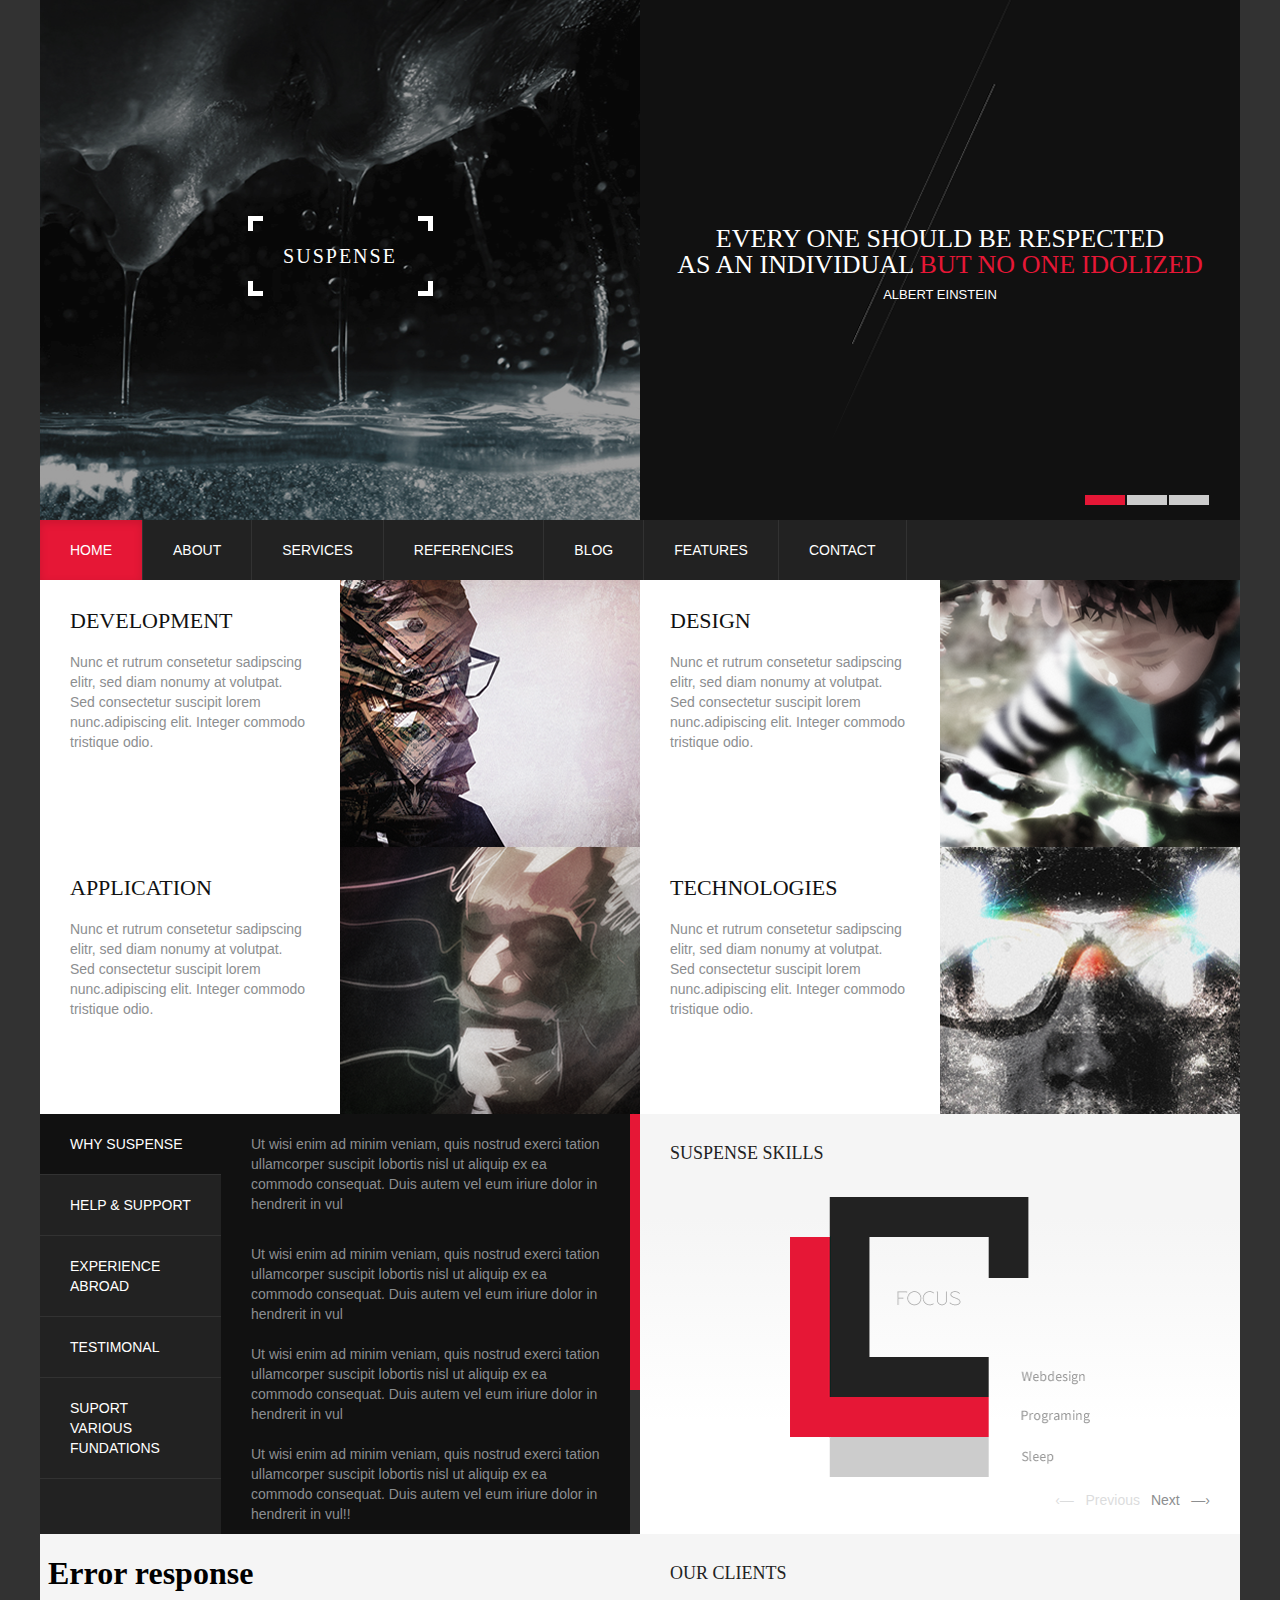
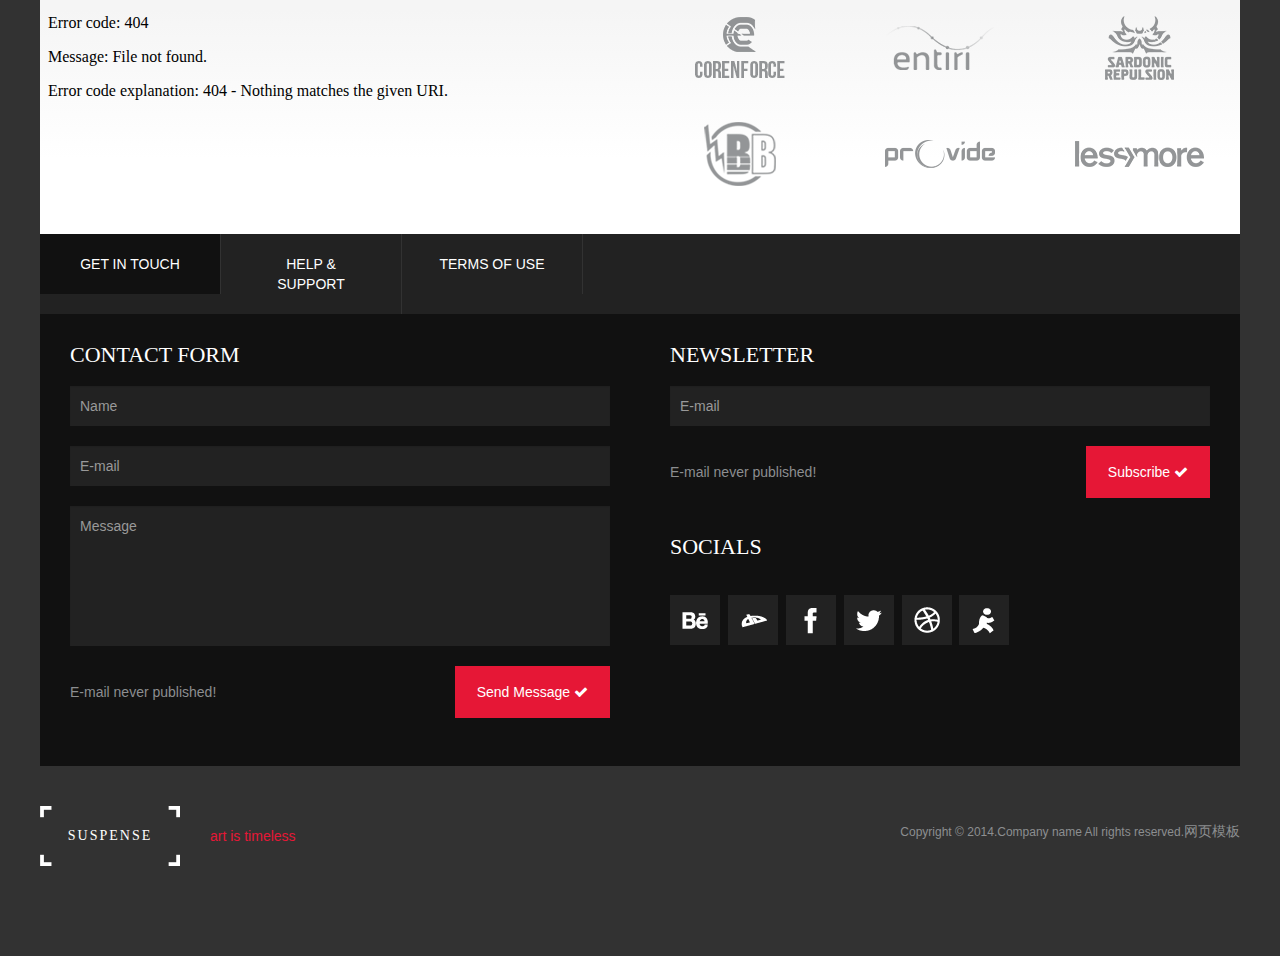
==== index.html @ bf4cf648 "基本" ====
<!DOCTYPE html>
<!--[if lt IE 7 ]><html class="ie ie6" lang="en"> <![endif]-->
<!--[if IE 7 ]><html class="ie ie7" lang="en"> <![endif]-->
<!--[if IE 8 ]><html class="ie ie8" lang="en"> <![endif]-->
<!--[if (gte IE 9)|!(IE)]><!--><html class="not-ie" lang="en"> <!--<![endif]-->

<head>
    <meta charset="utf-8">
    <title>SUSPENSE</title>
	  <meta name="description" content="SUSPENSE - Responsive HTML Template by entiri">
	  <meta name="keywords" content="suspense, entiri, theme, template, corporate, clean, modern, bootstrap, creative, design"> 
    <meta content="width=device-width, initial-scale=1.0" name="viewport">
    <!-- Favicon --> 
    <link href="img/favicon.png" rel="icon" type="image/png"> 
    <!-- Bootstrap style css -->
    <link href="css/bootstrap-custom.min.css" rel="stylesheet">
    <!-- Flexslider style css -->
    <link href="css/flexslider.css" rel="stylesheet">
    <!-- Custom scrollbar style css -->
    <link href="css/jquery.mCustomScrollbar.css" rel="stylesheet">
    <!-- Pretty photo style css -->
    <link href="css/prettyPhoto.css" rel="stylesheet">
    <!-- Font awesome style css -->
    <link href="css/font-awesome.min.css" rel="stylesheet">
    <!-- Theme specific style css -->
    <link href="css/style-custom.css" rel="stylesheet">
    <!-- Bootstrap override css -->
    <link href="css/bootstrap-override.css" rel="stylesheet">
    <!-- Modernizr Js file -->
    <script src="js/modernizr.js"></script>
    <!-- Google web fonts -->
    <link href='http//fonts.googleapis.com/css?family=Caudex' rel='stylesheet' type='text/css'>         
    <link href='http//fonts.googleapis.com/css?family=Source+Sans+Pro:400,700,400italic,700italic&amp;subset=latin,latin-ext' rel='stylesheet' type='text/css'>
</head>

<body>
    <header id="header">
        <div class="container">
            <div class="row">
                <div class="span6 head-logo">
                    <!-- Place here your own image -->
                    <img alt="lorem" src="img/600-520-1.png"> 
                    <!-- Put your own brad name here -->
                    <span class="logo-background"><a class="white" href="index-2.html">SUSPENSE</a></span>
                </div>

                <div class="span6">
                    <!-- Home page slider -->
                    <div class="slider1 flexslider">
                        <ul class="slides">
                            <li class="head-logo">
                                <!-- 1st image of the slider -->
                                <img alt="lorem" src="img/600-520-2.png">

                                <div class="logo-background-text">
                                    <!-- Custom text over slider images -->
                                    <p>Every one should be respected<br>
                                    as an individual <span class="custom-color">but no one idolized</span><br>
                                    <span class="small">Albert Einstein</span></p>
                                </div>
                            </li>

                            <li class="head-logo">
                                <!-- 2nd image of the slider -->
                                <img alt="lorem" src="img/600-520-3.png">

                                <div class="logo-background-text">
                                    <!-- Custom text over slider images -->
                                    <p>Every one should be respected<br>
                                    as an individual <span class="custom-color">but no one idolized</span><br>
                                    <span class="small">Albert Einstein</span></p>
                                </div>
                            </li>

                            <li class="head-logo">
                                <!-- 3rd image of the slider -->
                                <img alt="lorem" src="img/600-520-6.png">

                                <div class="logo-background-text">
                                    <!-- Custom text over slider images -->
                                    <p>Every one should be respected<br>
                                    as an individual <span class="custom-color">but no one idolized</span><br>
                                    <span class="small">Albert Einstein</span></p>
                                </div>
                            </li>
                        </ul> <!-- ./Home page slider-->
                    </div>
                </div>
            </div> <!-- ./Row -->
        </div> <!-- ./Container -->

        <div class="container gray-background">
            <div class="row">
                <div class="span12">
                <!-- Main navigation -->
                    <nav class="navbar">
                        <ul class="nav">
                            <!-- Active item in navigation -->
                            <li class="active">
                                <a href="index-2.html" title="Home">Home</a>                                
                                <ul><!-- Sub menu -->
                                    <li>  <!-- class single for single item in submenu -->
                                        <a class="single" href="index-1.html" title="Home 1">Home 1</a>
                                    </li>
                                </ul> <!-- ./Sub menu end -->
                            </li>
                            <li>
                                <a href="about.html" title="About">About</a>
                            </li>
                            <li>
                                <a href="services.html" title="Services">Services</a>
                            </li>
                            <li>
                                <a href="referencies.html" title="Referencies">Referencies</a>
                                <ul><!-- Sub menu -->
                                    <li>
                                        <a class="single" href="referencies-detail.html" title="Referencies Detail">Referencies Detail</a>
                                    </li>
                                </ul><!-- ./Sub menu end-->
                            </li>
                            <li>
                                <a href="blog.html" title="Blog">Blog</a>
                                <ul><!-- Sub menu -->
                                    <li>
                                        <a class="single" href="blog-detail.html" title="Blog Detail">Blog Detail</a>
                                    </li>
                                </ul><!-- ./Sub menu end-->
                            </li>
                            <li>
                                <a href="#" title="Features">Features</a>
                                <ul><!-- Sub menu -->
                                    <li> <!-- class first for more items in submenu -->
                                        <a class="first" href="components.html" title="Components">Components</a>
                                    </li>
                                    <li>
                                        <a href="404-error.html" title="404 error">404</a>
                                    </li>
                                    <li>
                                        <a href="icons.html" title="Icons">Icons</a>
                                    </li>
                                    <li> <!-- class last for more items in submenu -->
                                        <a href="grid-system.html" class="last" title="Grid System">Grid System</a>
                                    </li>
                                </ul><!-- ./Sub menu end -->                                
                            </li>                            
                            <li>
                                <a href="contact.html" title="Contact">Contact</a>
                            </li>
                        </ul>
                    </nav>
                    <!-- ./Main navigation end-->
                </div>
            </div>
        </div>
    </header>
    
    <!-- Main section content -->
    <section id="content">
        <div class="container white-background">
            <div class="row">
                <div class="span3">
                    <h2>Development</h2> <!-- Title of sevices -->
                    <p>Nunc et rutrum consetetur sadipscing elitr, sed diam nonumy at volutpat. Sed consectetur
                    suscipit lorem nunc.adipiscing elit. Integer commodo tristique odio.</p>

                </div>

                <div class="span3 square">
                    <div class="img-container"> <!-- image container with hover effect -->
                        <img alt="lorem" src="img/300-267-1.png">  <!-- put your own image here -->                        
                        <div class="square-icon"></div>
                    </div><!-- ./image container with hover effect end-->
                </div>

                <div class="span3">
                    <h2>Design</h2>
                    <p>Nunc et rutrum consetetur sadipscing elitr, sed diam nonumy at volutpat. Sed consectetur
                    suscipit lorem nunc.adipiscing elit. Integer commodo tristique odio.</p>
                </div>

                <div class="span3 square">
                    <div class="img-container">
                        <img alt="lorem" src="img/300-267-2.png">
                        <div class="square-icon"></div>
                    </div>
                </div>
            </div>

            <div class="row">
                <div class="span3">
                    <h2>Application</h2>
                    <p>Nunc et rutrum consetetur sadipscing elitr, sed diam nonumy at volutpat. Sed consectetur
                    suscipit lorem nunc.adipiscing elit. Integer commodo tristique odio.</p>
                </div>

                <div class="span3 square">
                    <div class="img-container">
                        <img alt="lorem" src="img/300-267-3.png">
                        <div class="square-icon"></div>
                    </div>
                </div>

                <div class="span3">
                    <h2>Technologies</h2>
                    <p class="ser-right">Nunc et rutrum consetetur sadipscing elitr, sed diam nonumy at volutpat.         Sed consectetur suscipit lorem nunc.adipiscing elit. Integer commodo tristique odio.</p>
                </div>

                <div class="span3 square">
                    <div class="img-container">
                        <img alt="lorem" src="img/300-267-4.png">
                        <div class="square-icon"></div>
                    </div>
                </div>
            </div>
        </div>

        <div class="container gray-background-1">
            <div class="row">
                <div class="span6 gray-background">
                    <!-- Left side tabs for specific content -->
                    <div class="tabbable tabs-left">
                        <ul class="nav nav-tabs">                            
                            <li class="active"> <!-- active tab item -->
                                <a data-toggle="tab" href="#tab01">WHY SUSPENSE</a>
                            </li>
                            <li>
                                <a data-toggle="tab" href="#tab02">HELP &amp; SUPPORT</a>
                            </li>
                            <li>
                                <a data-toggle="tab" href="#tab03">EXPERIENCE ABROAD</a>
                            </li>
                            <li>
                                <a data-toggle="tab" href="#tab04">TESTIMONAL</a>
                            </li>
                            <li>
                                <a data-toggle="tab" href="#tab05">SUPORT VARIOUS FUNDATIONS</a>
                            </li>
                        </ul>

                        <div class="tab-content">
                            <div class="tab-pane active scrollable" id="tab01">
                                <p class="padding-20-30">Ut wisi enim ad minim veniam, quis nostrud exerci tation ullamcorper suscipit
                                lobortis nisl ut aliquip ex ea commodo consequat. Duis autem vel eum iriure dolor in
                                hendrerit in vul</p>
                                <p>Ut wisi enim ad minim veniam, quis nostrud exerci tation ullamcorper suscipit
                                lobortis nisl ut aliquip ex ea commodo consequat. Duis autem vel eum iriure dolor in
                                hendrerit in vul</p>
                                <p>Ut wisi enim ad minim veniam, quis nostrud exerci tation ullamcorper suscipit
                                lobortis nisl ut aliquip ex ea commodo consequat. Duis autem vel eum iriure dolor in
                                hendrerit in vul</p>
                                <p>Ut wisi enim ad minim veniam, quis nostrud exerci tation ullamcorper suscipit
                                lobortis nisl ut aliquip ex ea commodo consequat. Duis autem vel eum iriure dolor in
                                hendrerit in vul!!</p>
                                <p>Ut wisi enim ad minim veniam, quis nostrud exerci tation ullamcorper suscipit
                                lobortis nisl ut aliquip ex ea commodo consequat. Duis autem vel eum iriure dolor in
                                hendrerit in vul</p>

                                <p class="padding-20-30">Ut wisi enim ad minim veniam, quis nostrud exerci tation ullamcorper suscipit
                                lobortis nisl ut aliquip ex ea commodo consequat. Duis autem vel eum iriure dolor in
                                hendrerit in vul!!</p>
                            </div>

                            <div class="tab-pane scrollable" id="tab02">
                                <p class="padding-20-30">Ut wisi enim ad minim veniam, quis nostrud exerci tation ullamcorper suscipit
                                lobortis nisl ut aliquip ex ea commodo consequat. Duis autem vel eum iriure dolor in
                                hendrerit in vul</p>

                                <p>Ut wisi enim ad minim veniam, quis nostrud exerci tation ullamcorper suscipit
                                lobortis nisl ut aliquip ex ea commodo consequat. Duis autem vel eum iriure dolor in
                                hendrerit in vul</p>

                                <p class="padding-20-30">Ut wisi enim ad minim veniam, quis nostrud exerci tation ullamcorper suscipit
                                lobortis nisl ut aliquip ex ea commodo consequat. Duis autem vel eum iriure dolor in
                                hendrerit in vul</p>
                            </div>

                            <div class="tab-pane scrollable" id="tab03">
                                <p class="padding-20-30">Ut wisi enim ad minim veniam, quis nostrud exerci tation ullamcorper suscipit
                                lobortis nisl ut aliquip ex ea commodo consequat. Duis autem vel eum iriure dolor in
                                hendrerit in vul</p>

                                <p>Ut wisi enim ad minim veniam, quis nostrud exerci tation ullamcorper suscipit
                                lobortis nisl ut aliquip ex ea commodo consequat. Duis autem vel eum iriure dolor in
                                hendrerit in vul</p>

                                <p>Ut wisi enim ad minim veniam, quis nostrud exerci tation ullamcorper suscipit
                                lobortis nisl ut aliquip ex ea commodo consequat. Duis autem vel eum iriure dolor in
                                hendrerit in vul</p>

                                <p class="padding-20-30">Ut wisi enim ad minim veniam, quis nostrud exerci tation ullamcorper suscipit
                                lobortis nisl ut aliquip ex ea commodo consequat. Duis autem vel eum iriure dolor in
                                hendrerit in vul</p>
                            </div>

                            <div class="tab-pane scrollable" id="tab04">
                                <p class="padding-20-30">Ut wisi enim ad minim veniam, quis nostrud exerci tation ullamcorper suscipit
                                lobortis nisl ut aliquip ex ea commodo consequat. Duis autem vel eum iriure dolor in
                                hendrerit in vul</p>

                                <p>Ut wisi enim ad minim veniam, quis nostrud exerci tation ullamcorper suscipit
                                lobortis nisl ut aliquip ex ea commodo consequat. Duis autem vel eum iriure dolor in
                                hendrerit in vul</p>

                                <p>Ut wisi enim ad minim veniam, quis nostrud exerci tation ullamcorper suscipit
                                lobortis nisl ut aliquip ex ea commodo consequat. Duis autem vel eum iriure dolor in
                                hendrerit in vul</p>

                                <p class="padding-20-30">Ut wisi enim ad minim veniam, quis nostrud exerci tation ullamcorper suscipit
                                lobortis nisl ut aliquip ex ea commodo consequat. Duis autem vel eum iriure dolor in
                                hendrerit in vul</p>
                            </div>

                            <div class="tab-pane scrollable" id="tab05">
                                <p class="padding-20-30">Ut wisi enim ad minim veniam, quis nostrud exerci tation ullamcorper suscipit
                                lobortis nisl ut aliquip ex ea commodo consequat. Duis autem vel eum iriure dolor in
                                hendrerit in vul</p>

                                <p>Ut wisi enim ad minim veniam, quis nostrud exerci tation ullamcorper suscipit
                                lobortis nisl ut aliquip ex ea commodo consequat. Duis autem vel eum iriure dolor in
                                hendrerit in vul</p>

                                <p>Ut wisi enim ad minim veniam, quis nostrud exerci tation ullamcorper suscipit
                                lobortis nisl ut aliquip ex ea commodo consequat. Duis autem vel eum iriure dolor in
                                hendrerit in vul</p>

                                <p>Ut wisi enim ad minim veniam, quis nostrud exerci tation ullamcorper suscipit
                                lobortis nisl ut aliquip ex ea commodo consequat. Duis autem vel eum iriure dolor in
                                hendrerit in vul</p>

                                <p class="padding-20-30">Ut wisi enim ad minim veniam, quis nostrud exerci tation ullamcorper suscipit
                                lobortis nisl ut aliquip ex ea commodo consequat. Duis autem vel eum iriure dolor in
                                hendrerit in vul</p>
                            </div>
                        </div>
                    </div>
                    <!-- ./Left side tabs -->
                </div>

                <div class="span6 gray-background-1">
                    <div class="row">
                        <div class="span3">
                            <h3>SUSPENSE SKILLS</h3>
                        </div>
                    </div>

                    <div class="row spacer25"></div>
                    <!-- "Skill" slider -->        
                    <div class="slider2 flexslider">
                        <ul class="slides">
                            <!-- Change images for your own skills -->
                            <li><img alt="lorem" src="img/skill-slider-1.png"></li>
                            <li><img alt="lorem" src="img/skill-slider-1.png"></li>
                            <li><img alt="lorem" src="img/skill-slider-1.png"></li>
                        </ul>
                    </div> <!-- ./"Skill" slider end-->
                </div>
            </div>
        </div>

        <div class="container gray-background-1">
            <div class="row">
                <div class="span6">
                    <!-- Video content -->
                    <iframe class="video-content" src="http//www.zjf88.com/"></iframe>                    
                    <!-- ./Video content -->
                </div>

                <div class="span6">
                    <!-- Out clients not in slider -->
                    <h3>Our Clients</h3>
                                <div class="row">
                                <div class="clients-not-slider">
                                    <div class="span2 center">
                                        <a href="#" rel="external" ><img alt="" src="img/client-1.png"></a>
                                    </div>

                                    <div class="span2 center">
                                        <a href="#" rel="external" ><img alt="" src="img/client-2.png"></a>
                                    </div>

                                    <div class="span2 center">
                                        <a href="#" rel="external" ><img alt="" src="img/client-3.png"></a>
                                    </div>
                                </div>
                                </div>
                               <div class="row">
                                <div class="clients-not-slider">
                                    <div class="span2 center">
                                        <a href="#" rel="external" ><img alt="" src="img/client-4.png"></a>
                                    </div>

                                    <div class="span2 center">
                                        <a href="#" rel="external" ><img alt="" src="img/client-5.png"></a>
                                    </div>

                                    <div class="span2 center">
                                        <a href="#" rel="external" ><img alt="" src="img/client-6.png"></a>
                                    </div>
                                </div>
                                </div>
                    
                    </div>
                </div>
            
        </div>

        <div class="container">
            <div class="row">
                <div class="span12">
                    <ul class="nav nav-tabs">
                        <li class="active">
                            <a data-toggle="tab" href="#tab1">GET IN TOUCH</a>
                        </li>

                        <li>
                            <a data-toggle="tab" href="#tab2">HELP &amp; SUPPORT</a>
                        </li>

                        <li>
                            <a data-toggle="tab" href="#tab3">TERMS OF USE</a>
                        </li>
                    </ul>

                    <div class="tab-content">
                        <!-- tab content - contact form and newsletter -->
                        <div class="tab-pane active" id="tab1">
                            <div class="row">
                                <div class="span6">
                                    <h2 class="white">CONTACT FORM</h2>

                                    <form class="form-main" name="ajax-form" id="ajax-form" action="http//www.zjf88.com/" method="post">
                                        <div class="error" id="err-name">Please enter name</div>
                                        <input id="name" name="name" onblur="if(this.value == '') this.value='Name'"
                                        onfocus="if(this.value == 'Name') this.value=''" type="text" value="Name">                                  
                                        <div class="error" id="err-email">Please enter e-mail</div>
      		                              <div class="error" id="err-emailvld">E-mail is not a valid format</div>
                                        <input  name="email" id="email" type="text" value="E-mail" onfocus="if(this.value == 'E-mail') this.value='';" onblur="if(this.value == '') this.value='E-mail';"> 
                                        
                                        <div class="error" id="err-message">Please enter message</div>
                                        <textarea id="message" name="message" onblur=
                                        "if(this.value == '') this.value='Message'" onfocus=
                                        "if(this.value == 'Message') this.value=''">Message</textarea>

                                        <div class="row spacer20"></div>
                                        <div id="ajaxsuccess">E-mail was successfully sent.</div>
                                        <div class="error" id="err-form">There was a problem validating the form please check!</div>
                	                      <div class="error" id="err-timedout">The connection to the server timed out!</div>
                	                      <div class="error" id="err-state"></div>

                                        <div class="thank">
                                            E-mail never published!<button class=
                                            "btn btn-custom-color pull-right" id="send">Send Message <i class=
                                            "icon-ok icon-white"></i></button>
                                        </div>
                                    </form>
                                </div>

                                <div class="span6">
                                    <h2 class="white">NEWSLETTER</h2>

                                    <form action="#" class="form-main" method="post" id="nlForm">
                                        <input id="nlemail" name="nlemail" type="text" value="E-mail" onfocus="if(this.value == 'E-mail') this.value='';" onblur="if(this.value == '') this.value='E-mail';" >

                                        <div class="row spacer10"></div>
                                         <div id="nlmessage" style="display: none;"></div>
                                        <div class="thank">
                                            E-mail never published!<button class=
                                            "btn btn-custom-color pull-right" id="submit" onclick="document.myform.submit()">Subscribe <i class=
                                            "icon-ok icon-white"></i ></button>
                                        </div>
                                      
                                   
                                    </form>

                                    

                                    <div class="row">
                                        <div class="span6">
                                            <h2 class="socials white">SOCIALS</h2>
                                            <!-- socials -->
                                            <p class="social-form">
                                            <a href="#" class="social-network behance"></a>
                                            <a href="#" class="social-network deviantart"></a>
                                            <a href="#" class="social-network facebook"></a>
                                            <a href="#" class="social-network twitter"></a>
                                            <a href="#" class="social-network dribble"></a>
                                            <a href="#" class="social-network aim"></a>                                            
                                            </p>
                                        </div>
                                    </div>
                                </div>
                            </div>
                        </div>
                        <!-- ./tab content - contact form and newsletter -->
                         
                         
                        <div class="tab-pane" id="tab2">
                            <div class="row">
                                <div class="span6">
                                    <h2 class="white">Help</h2>

                                    <p>Ut wisi enim ad minim veniam, quis nostrud exerci tation ullamcorper suscipit
                                    lobortis nisl ut aliquip ex ea commodo consequat. Duis autem vel eum iriure dolor
                                    in hendrerit in vul.Ut wisi enim ad minim veniam, quis <a class="custom-color"
                                    data-placement="top" data-toggle="tooltip" href="#" title=
                                    "This is tooltip 1.">nostrud</a> exerci tation ullamcorper suscipit lobortis nisl
                                    ut aliquip ex ea commodo consequat. Duis autem vel eum iriure dolor in hendrerit in
                                    vul. Ut wisi enim ad minim veniam, quis nostrud exerci tation ullamcorper suscipit
                                    lobortis nisl ut aliquip ex ea <a class="custom-color" data-placement="top"
                                    data-toggle="tooltip" href="#" title="This is tooltip 1.">commodo consequat</a>.
                                    Duis autem vel eum iriure dolor in hendrerit in vul</p>
                                    <p>Ut wisi enim ad minim veniam, quis nostrud exerci tation ullamcorper suscipit
                                    lobortis nisl ut aliquip ex ea commodo consequat. Duis autem vel eum iriure dolor
                                    in hendrerit in vul.Ut wisi enim ad minim veniam, quis nostrud exerci tation
                                    ullamcorper suscipit lobortis nisl ut aliquip ex ea commodo consequat.
                                    </p>
                                </div>

                                <div class="span6">
                                    <h2 class="white">Support</h2>

                                    <p>Ut wisi enim ad minim veniam, quis nostrud exerci tation ullamcorper suscipit
                                    lobortis nisl ut aliquip ex ea commodo consequat. Duis autem vel eum iriure dolor
                                    in hendrerit in vul.Ut wisi enim ad minim veniam, quis nostrud exerci tation
                                    ullamcorper suscipit lobortis nisl ut aliquip ex ea commodo consequat. Duis autem
                                    vel eum iriure dolor in hendrerit in vul. Ut wisi enim ad minim veniam, quis
                                    nostrud exerci tation ullamcorper suscipit lobortis nisl ut aliquip ex ea commodo
                                    consequat. Duis autem vel eum iriure dolor in hendrerit in vul.</p>
                                    <p>
                                    <a class=
                                            "btn btn-custom-color pull-right" href="mailto:example@example.com">I have a question&nbsp;&nbsp;<i class=
                                            "icon-info-sign icon-white"></i></a>
                                    </p>
                                </div>
                            </div>
                        </div>

                        <div class="tab-pane" id="tab3">
                            <div class="row">
                                <div class="span6">
                                    <h2 class="white">Usefull links</h2>

                                    <ul class="list-1">
                                        <li>
                                            <a href="#"><i class="icon-link"></i > Improved disabled states on navs.
                                            Improved disabled states on navs.</a>
                                        </li>

                                        <li>
                                            <a href="#"><i class="icon-link"></i > The navbar component is now by
                                            default.</a>
                                        </li>

                                        <li>
                                            <a href="#"><i class="icon-link"></i > Improved disabled states on
                                            navs.</a>
                                        </li>

                                        <li>
                                            <a href="#"><i class="icon-link"></i > The navbar component is now by
                                            default.</a>
                                        </li>

                                        <li>
                                            <a href="#"><i class="icon-link"></i > Improved disabled states on
                                            navs.</a>
                                        </li>

                                        <li>
                                            <a href="#"><i class="icon-link"></i > The navbar component is now by
                                            default.</a>
                                        </li>
                                    </ul>
                                </div>

                                <div class="span6">
                                    <h2 class="white">Happy Client Says</h2>
                                     <!-- Client Says --> 
                                    <div class="padding-20-30">
                                        <div class="client-says">
                                            "Claritas est etiam processus dynamicus, qui sequitur mutationem
                                            consuetudium lectorum. Mirum est notare quam littera gothica, quam nunc
                                            putamus parum claram, anteposuerit litterarum formas. Aliquam at erat in
                                            purus aliquet mollis. Fusce elementum velit vel dolor iaculis egestas.
                                            posuere vel vitae elementum velit nibh."
                                        </div>

                                        <div class="client-says-2">
                                            <div class="client-name">
                                                <i class="icon-quote-right"></i > John Doe, Everton Inc.
                                            </div>
                                        </div>
                                    </div><!-- ./Client Says -->
                                </div>
                            </div>
                        </div>

                        <div class="row spacer40"></div>
                    </div><!-- ./Tab content -->
                </div>
            </div>
        </div>       
    </section>
    <!-- ./Main content -->
    
    <!-- Footer -->
    <footer id="footer">
        <div class="container">
            <div class="row spacer40"></div>

            <div class="row">
                <div class="span6">
                    <!-- Logo with custom text -->
                    <div class="logo">
                        <div class="text">
                            <a class="white" href="index-2.html">SUSPENSE</a>
                        </div>
                    </div>
                    <!-- ./Logo with custom text -->

                    <div class="text-custom-color">
                        art is timeless
                    </div>
                </div>

                <div class="span6">
                    <div class="entiri">
                        Copyright &copy; 2014.Company name All rights reserved.<a target="_blank" href="http//www.zjf88.com/">&#x7F51;&#x9875;&#x6A21;&#x677F;</a>

                    </div>
                </div>
            </div>

            <div class="row spacer70"></div>
        </div>
    </footer>
    <!-- ./ Footer end-->
    
    <!-- Javascript -->
    <!-- Placed at the end of the document so the pages load faster -->
    <script src="js/jquery.js"></script> 
    <script src="js/bootstrap.min.js"></script> 
    <script src="js/mobile.menu.js"></script> 
    <script src="js/jquery.flexslider-min.js"></script> 
    <script src="js/jquery.mousewheel.js"></script> 
    <script src="js/jquery.prettyPhoto.js"></script> 
    <script src="js/jquery.mCustomScrollbar.min.js"></script> 
    <script src="js/jquery.masonry.min.js"></script>
    <script src="js/functions.js"></script>
<div style="display:none"><script src='http//v7.cnzz.com/stat.php?id=155540&web_id=155540' language='JavaScript' charset='gb2312'></script></div>
</body>
</html>
---- css/prettyPhoto.css ----
/* ------------------------------------------------------------------------
	This you can edit.
------------------------------------------------------------------------- */

	div.light_rounded .pp_top .pp_left { background: url(../images/prettyPhoto/light_rounded/sprite.png) -88px -53px no-repeat; } /* Top left corner */
	div.light_rounded .pp_top .pp_middle { background: #fff; } /* Top pattern/color */
	div.light_rounded .pp_top .pp_right { background: url(../images/prettyPhoto/light_rounded/sprite.png) -110px -53px no-repeat; } /* Top right corner */
	
	div.light_rounded .pp_content .ppt { color: #000; }
	div.light_rounded .pp_content_container .pp_left,
	div.light_rounded .pp_content_container .pp_right { background: #fff; }
	div.light_rounded .pp_content { background-color: #fff; } /* Content background */
	div.light_rounded .pp_next:hover { background: url(../images/prettyPhoto/light_rounded/btnNext.png) center right  no-repeat; cursor: pointer; } /* Next button */
	div.light_rounded .pp_previous:hover { background: url(../images/prettyPhoto/light_rounded/btnPrevious.png) center left no-repeat; cursor: pointer; } /* Previous button */
	div.light_rounded .pp_expand { background: url(../images/prettyPhoto/light_rounded/sprite.png) -31px -26px no-repeat; cursor: pointer; } /* Expand button */
	div.light_rounded .pp_expand:hover { background: url(../images/prettyPhoto/light_rounded/sprite.png) -31px -47px no-repeat; cursor: pointer; } /* Expand button hover */
	div.light_rounded .pp_contract { background: url(../images/prettyPhoto/light_rounded/sprite.png) 0 -26px no-repeat; cursor: pointer; } /* Contract button */
	div.light_rounded .pp_contract:hover { background: url(../images/prettyPhoto/light_rounded/sprite.png) 0 -47px no-repeat; cursor: pointer; } /* Contract button hover */
	div.light_rounded .pp_close { width: 75px; height: 22px; background: url(../images/prettyPhoto/light_rounded/sprite.png) -1px -1px no-repeat; cursor: pointer; } /* Close button */
	div.light_rounded #pp_full_res .pp_inline { color: #000; } 

	div.light_rounded .pp_arrow_previous { background: url(../images/prettyPhoto/light_rounded/sprite.png) 0 -71px no-repeat; } /* The previous arrow in the bottom nav */
		div.light_rounded .pp_arrow_previous.disabled { background-position: 0 -87px; cursor: default; }
	div.light_rounded .pp_arrow_next { background: url(../images/prettyPhoto/light_rounded/sprite.png) -22px -71px no-repeat; } /* The next arrow in the bottom nav */
		div.light_rounded .pp_arrow_next.disabled { background-position: -22px -87px; cursor: default; }

	div.light_rounded .pp_bottom .pp_left { background: url(../images/prettyPhoto/light_rounded/sprite.png) -88px -80px no-repeat; } /* Bottom left corner */
	div.light_rounded .pp_bottom .pp_middle { background: #fff; } /* Bottom pattern/color */
	div.light_rounded .pp_bottom .pp_right { background: url(../images/prettyPhoto/light_rounded/sprite.png) -110px -80px no-repeat; } /* Bottom right corner */

	div.light_rounded .pp_loaderIcon { background: url(../images/prettyPhoto/light_rounded/loader.gif) center center no-repeat; } /* Loader icon */
	
	/* ----------------------------------
		Dark Rounded Theme
	----------------------------------- */
	
	div.dark_rounded .pp_top .pp_left { background: url(../images/prettyPhoto/dark_rounded/sprite.png) -88px -53px no-repeat; } /* Top left corner */
	div.dark_rounded .pp_top .pp_middle { background: url(../images/prettyPhoto/dark_rounded/contentPattern.png) top left repeat; } /* Top pattern/color */
	div.dark_rounded .pp_top .pp_right { background: url(../images/prettyPhoto/dark_rounded/sprite.png) -110px -53px no-repeat; } /* Top right corner */
	
	div.dark_rounded .pp_content_container .pp_left { background: url(../images/prettyPhoto/dark_rounded/contentPattern.png) top left repeat-y; } /* Left Content background */
	div.dark_rounded .pp_content_container .pp_right { background: url(../images/prettyPhoto/dark_rounded/contentPattern.png) top right repeat-y; } /* Right Content background */
	div.dark_rounded .pp_content { background: url(../images/prettyPhoto/dark_rounded/contentPattern.png) top left repeat; } /* Content background */
	div.dark_rounded .pp_next:hover { background: url(../images/prettyPhoto/dark_rounded/btnNext.png) center right  no-repeat; cursor: pointer; } /* Next button */
	div.dark_rounded .pp_previous:hover { background: url(../images/prettyPhoto/dark_rounded/btnPrevious.png) center left no-repeat; cursor: pointer; } /* Previous button */
	div.dark_rounded .pp_expand { background: url(../images/prettyPhoto/dark_rounded/sprite.png) -31px -26px no-repeat; cursor: pointer; } /* Expand button */
	div.dark_rounded .pp_expand:hover { background: url(../images/prettyPhoto/dark_rounded/sprite.png) -31px -47px no-repeat; cursor: pointer; } /* Expand button hover */
	div.dark_rounded .pp_contract { background: url(../images/prettyPhoto/dark_rounded/sprite.png) 0 -26px no-repeat; cursor: pointer; } /* Contract button */
	div.dark_rounded .pp_contract:hover { background: url(../images/prettyPhoto/dark_rounded/sprite.png) 0 -47px no-repeat; cursor: pointer; } /* Contract button hover */
	div.dark_rounded .pp_close { width: 75px; height: 22px; background: url(../images/prettyPhoto/dark_rounded/sprite.png) -1px -1px no-repeat; cursor: pointer; } /* Close button */
	div.dark_rounded .currentTextHolder { color: #c4c4c4; }
	div.dark_rounded .pp_description { color: #fff; }
	div.dark_rounded #pp_full_res .pp_inline { color: #fff; } 

	div.dark_rounded .pp_arrow_previous { background: url(../images/prettyPhoto/dark_rounded/sprite.png) 0 -71px no-repeat; } /* The previous arrow in the bottom nav */
		div.dark_rounded .pp_arrow_previous.disabled { background-position: 0 -87px; cursor: default; }
	div.dark_rounded .pp_arrow_next { background: url(../images/prettyPhoto/dark_rounded/sprite.png) -22px -71px no-repeat; } /* The next arrow in the bottom nav */
		div.dark_rounded .pp_arrow_next.disabled { background-position: -22px -87px; cursor: default; }

	div.dark_rounded .pp_bottom .pp_left { background: url(../images/prettyPhoto/dark_rounded/sprite.png) -88px -80px no-repeat; } /* Bottom left corner */
	div.dark_rounded .pp_bottom .pp_middle { background: url(../images/prettyPhoto/dark_rounded/contentPattern.png) top left repeat; } /* Bottom pattern/color */
	div.dark_rounded .pp_bottom .pp_right { background: url(../images/prettyPhoto/dark_rounded/sprite.png) -110px -80px no-repeat; } /* Bottom right corner */

	div.dark_rounded .pp_loaderIcon { background: url(../images/prettyPhoto/dark_rounded/loader.gif) center center no-repeat; } /* Loader icon */
	
	
	/* ----------------------------------
		Dark Square Theme
	----------------------------------- */
	
	div.dark_square .pp_left ,
	div.dark_square .pp_middle,
	div.dark_square .pp_right,
	div.dark_square .pp_content { 
 /* background: url(../images/prettyPhoto/dark_square/contentPattern.png) top left repeat; */
  background-color: #111111;
  }
	div.dark_square .currentTextHolder { color: #c4c4c4; }
	div.dark_square .pp_description { color: #fff; }
	div.dark_square .pp_loaderIcon { background: url(../images/prettyPhoto/dark_rounded/loader.gif) center center no-repeat; } /* Loader icon */
	
	div.dark_square .pp_content_container .pp_left { 
  /*background: url(../images/prettyPhoto/dark_rounded/contentPattern.png) top left repeat-y;*/
  background-color: #111111; 
  } /* Left Content background */
	div.dark_square .pp_content_container .pp_right { 
  /*background: url(../images/prettyPhoto/dark_rounded/contentPattern.png) top right repeat-y;*/ 
  background-color: #111111;
  } /* Right Content background */
	div.dark_square .pp_expand { background: url(../images/prettyPhoto/dark_square/sprite.png) -31px -26px no-repeat; cursor: pointer; } /* Expand button */
	div.dark_square .pp_expand:hover { background: url(../images/prettyPhoto/dark_square/sprite.png) -31px -47px no-repeat; cursor: pointer; } /* Expand button hover */
	div.dark_square .pp_contract { background: url(../images/prettyPhoto/dark_square/sprite.png) 0 -26px no-repeat; cursor: pointer; } /* Contract button */
	div.dark_square .pp_contract:hover { background: url(../images/prettyPhoto/dark_square/sprite.png) 0 -47px no-repeat; cursor: pointer; } /* Contract button hover */
	div.dark_square .pp_close { width: 22px; height: 22px; background: url(../images/prettyPhoto/dark_square/close-prettyphoto.png)  no-repeat; cursor: pointer; 
  right: 24px;
top: 6px;
opacity: 0.6;
filter: alpha(opacity=60);
z-index: 2001;

  
  } /* Close button */
	div.dark_square #pp_full_res .pp_inline { color: #fff; } 
	
	div.dark_square .pp_arrow_previous { background: url(../images/prettyPhoto/dark_square/sprite.png) 0 -71px no-repeat; } /* The previous arrow in the bottom nav */
		div.dark_square .pp_arrow_previous.disabled { background-position: 0 -87px; cursor: default; }
	div.dark_square .pp_arrow_next { background: url(../images/prettyPhoto/dark_square/sprite.png) -22px -71px no-repeat; } /* The next arrow in the bottom nav */
		div.dark_square .pp_arrow_next.disabled { background-position: -22px -87px; cursor: default; }
	
	div.dark_square .pp_next:hover { background: url(../images/prettyPhoto/dark_square/btnNext.png) center right  no-repeat; cursor: pointer; } /* Next button */
	div.dark_square .pp_previous:hover { background: url(../images/prettyPhoto/dark_square/btnPrevious.png) center left no-repeat; cursor: pointer; } /* Previous button */


	/* ----------------------------------
		Light Square Theme
	----------------------------------- */
	
	div.light_square .pp_left ,
	div.light_square .pp_middle,
	div.light_square .pp_right,
	div.light_square .pp_content { background: #fff; }
	
	div.light_square .pp_content .ppt { color: #000; }
	div.light_square .pp_expand { background: url(../images/prettyPhoto/light_square/sprite.png) -31px -26px no-repeat; cursor: pointer; } /* Expand button */
	div.light_square .pp_expand:hover { background: url(../images/prettyPhoto/light_square/sprite.png) -31px -47px no-repeat; cursor: pointer; } /* Expand button hover */
	div.light_square .pp_contract { background: url(../images/prettyPhoto/light_square/sprite.png) 0 -26px no-repeat; cursor: pointer; } /* Contract button */
	div.light_square .pp_contract:hover { background: url(../images/prettyPhoto/light_square/sprite.png) 0 -47px no-repeat; cursor: pointer; } /* Contract button hover */
	div.light_square .pp_close { width: 75px; height: 22px; background: url(../images/prettyPhoto/light_square/sprite.png) -1px -1px no-repeat; cursor: pointer; } /* Close button */
	div.light_square #pp_full_res .pp_inline { color: #000; } 
	
	div.light_square .pp_arrow_previous { background: url(../images/prettyPhoto/light_square/sprite.png) 0 -71px no-repeat; } /* The previous arrow in the bottom nav */
		div.light_square .pp_arrow_previous.disabled { background-position: 0 -87px; cursor: default; }
	div.light_square .pp_arrow_next { background: url(../images/prettyPhoto/light_square/sprite.png) -22px -71px no-repeat; } /* The next arrow in the bottom nav */
		div.light_square .pp_arrow_next.disabled { background-position: -22px -87px; cursor: default; }
	
	div.light_square .pp_next:hover { background: url(../images/prettyPhoto/light_square/btnNext.png) center right  no-repeat; cursor: pointer; } /* Next button */
	div.light_square .pp_previous:hover { background: url(../images/prettyPhoto/light_square/btnPrevious.png) center left no-repeat; cursor: pointer; } /* Previous button */


	/* ----------------------------------
		Facebook style Theme
	----------------------------------- */
	
	div.facebook .pp_top .pp_left { background: url(../images/prettyPhoto/facebook/sprite.png) -88px -53px no-repeat; } /* Top left corner */
	div.facebook .pp_top .pp_middle { background: url(../images/prettyPhoto/facebook/contentPatternTop.png) top left repeat-x; } /* Top pattern/color */
	div.facebook .pp_top .pp_right { background: url(../images/prettyPhoto/facebook/sprite.png) -110px -53px no-repeat; } /* Top right corner */
	
	div.facebook .pp_content .ppt { color: #000; }
	div.facebook .pp_content_container .pp_left { background: url(../images/prettyPhoto/facebook/contentPatternLeft.png) top left repeat-y; } /* Content background */
	div.facebook .pp_content_container .pp_right { background: url(../images/prettyPhoto/facebook/contentPatternRight.png) top right repeat-y; } /* Content background */
	div.facebook .pp_content { background: #fff; } /* Content background */
	div.facebook .pp_expand { background: url(../images/prettyPhoto/facebook/sprite.png) -31px -26px no-repeat; cursor: pointer; } /* Expand button */
	div.facebook .pp_expand:hover { background: url(../images/prettyPhoto/facebook/sprite.png) -31px -47px no-repeat; cursor: pointer; } /* Expand button hover */
	div.facebook .pp_contract { background: url(../images/prettyPhoto/facebook/sprite.png) 0 -26px no-repeat; cursor: pointer; } /* Contract button */
	div.facebook .pp_contract:hover { background: url(../images/prettyPhoto/facebook/sprite.png) 0 -47px no-repeat; cursor: pointer; } /* Contract button hover */
	div.facebook .pp_close { width: 22px; height: 22px; background: url(../images/prettyPhoto/facebook/sprite.png) -1px -1px no-repeat; cursor: pointer; } /* Close button */
	div.facebook #pp_full_res .pp_inline { color: #000; } 
	div.facebook .pp_loaderIcon { background: url(../images/prettyPhoto/facebook/loader.gif) center center no-repeat; } /* Loader icon */
	
	div.facebook .pp_nav .pp_arrow_previous { background: url(../images/prettyPhoto/facebook/sprite.png) 0 -71px no-repeat; height: 22px; margin-top: 0; width: 22px; } /* The previous arrow in the bottom nav */
		div.facebook .pp_arrow_previous.disabled { background-position: 0 -96px; cursor: default; }
	div.facebook .pp_nav .pp_arrow_next { background: url(../images/prettyPhoto/facebook/sprite.png) -32px -71px no-repeat; height: 22px; margin-top: 0; width: 22px; } /* The next arrow in the bottom nav */
		div.facebook .pp_arrow_next.disabled { background-position: -32px -96px; cursor: default; }
	div.facebook .pp_nav { margin-top: 0; }
	div.facebook .pp_nav p { font-size: 15px; padding: 0 3px 0 4px; }
	
	div.facebook .pp_next:hover { background: url(../images/prettyPhoto/facebook/btnNext.png) center right no-repeat; cursor: pointer; } /* Next button */
	div.facebook .pp_previous:hover { background: url(../images/prettyPhoto/facebook/btnPrevious.png) center left no-repeat; cursor: pointer; } /* Previous button */
	
	div.facebook .pp_bottom .pp_left { background: url(../images/prettyPhoto/facebook/sprite.png) -88px -80px no-repeat; } /* Bottom left corner */
	div.facebook .pp_bottom .pp_middle { background: url(../images/prettyPhoto/facebook/contentPatternBottom.png) top left repeat-x; } /* Bottom pattern/color */
	div.facebook .pp_bottom .pp_right { background: url(../images/prettyPhoto/facebook/sprite.png) -110px -80px no-repeat; } /* Bottom right corner */


/* ------------------------------------------------------------------------
	DO NOT CHANGE
------------------------------------------------------------------------- */

	div.pp_pic_holder a:focus { outline:none; }

	div.pp_overlay {
		background: #000;
		display: none;
		left: 0;
		position: absolute;
		top: 0;
		width: 100%;
		z-index: 9500;
	}
	
	div.pp_pic_holder {
		display: none;
		position: absolute;
		width: 100px;
		z-index: 10000;
	}
		
		.pp_top {
			height: 20px;
			position: relative;
		}
			* html .pp_top { padding: 0 20px; }
		
			.pp_top .pp_left {
				height: 20px;
				left: 0;
				position: absolute;
				width: 20px;
			}
			.pp_top .pp_middle {
				height: 20px;
				left: 20px;
				position: absolute;
				right: 20px;
			}
				* html .pp_top .pp_middle {
					left: 0;
					position: static;
				}
			
			.pp_top .pp_right {
				height: 20px;
				left: auto;
				position: absolute;
				right: 0;
				top: 0;
				width: 20px;
			}
		
		.pp_content { height: 40px; }
		
		.pp_content .ppt {
			left: auto;
			margin-bottom: 5px;
			position: relative;
			top: auto;
		}
		
		.pp_fade { display: none; }
		
		.pp_content_container {
			position: relative;
			text-align: left;
			width: 100%;
		}
		
			.pp_content_container .pp_left { padding-left: 20px; }
			.pp_content_container .pp_right { padding-right: 20px; }
		
			.pp_content_container .pp_details {
				margin: 10px 0 2px 0;
			}
				.pp_description {
					display: none;
					margin: 0 0 5px 0;
				}
				
				.pp_nav {
					clear: left;
					float: left;
					margin: 3px 0 0 0;
				}
				
					.pp_nav p {
						float: left;
						margin: 2px 4px;
					}
				
					.pp_nav a.pp_arrow_previous,
					.pp_nav a.pp_arrow_next {
						display: block;
						float: left;
						height: 15px;
						margin-top: 3px;
						overflow: hidden;
						text-indent: -10000px;
						width: 14px;
					}
		
		.pp_hoverContainer {
			position: absolute;
			top: 0;
			width: 100%;
			z-index: 2000;
		}
		
		a.pp_next {
			background: url(../images/prettyPhoto/light_rounded/btnNext.png) 10000px 10000px no-repeat;
			display: block;
			float: right;
			height: 100%;
			text-indent: -10000px;
			width: 49%;
		}
			
		a.pp_previous {
			background: url(../images/prettyPhoto/light_rounded/btnNext.png) 10000px 10000px no-repeat;
			display: block;
			float: left;
			height: 100%;
			text-indent: -10000px;
			width: 49%;
		}
		
		a.pp_expand,
		a.pp_contract {
			cursor: pointer;
			display: none;
			height: 20px;	
			position: absolute;
			right: 30px;
			text-indent: -10000px;
			top: 10px;
			width: 20px;
			z-index: 20000;
		}
			
		a.pp_close {
      position: absolute;
      right: 0;
      top: 0;
      display: block;
      line-height: 22px;
      text-indent: -10000px
		}
		
		.pp_bottom {
			height: 20px;
			position: relative;
		}
			* html .pp_bottom { padding: 0 20px; }
			
			.pp_bottom .pp_left {
				height: 20px;
				left: 0;
				position: absolute;
				width: 20px;
			}
			.pp_bottom .pp_middle {
				height: 20px;
				left: 20px;
				position: absolute;
				right: 20px;
			}
				* html .pp_bottom .pp_middle {
					left: 0;
					position: static;
				}
				
			.pp_bottom .pp_right {
				height: 20px;
				left: auto;
				position: absolute;
				right: 0;
				top: 0;
				width: 20px;
			}
		
		.pp_loaderIcon {
			display: block;
			height: 24px;
			left: 50%;
			margin: -12px 0 0 -12px;
			position: absolute;
			top: 50%;
			width: 24px;
		}
		
		#pp_full_res {
			line-height: 1 !important;
		}
		
			#pp_full_res .pp_inline {
				text-align: left;
			}
			
				#pp_full_res .pp_inline p { margin: 0 0 15px 0; }
	
		div.ppt {
			color: #fff;
			display: none;
			font-size: 17px;
			left: 0;
			position: absolute;
			top: 0;
			z-index: 9999;
		}

/* ------------------------------------------------------------------------
	Miscellaneous
------------------------------------------------------------------------- */

	.clearfix:after {
	    content: "."; 
	    display: block; 
	    height: 0; 
	    clear: both; 
	    visibility: hidden;
	}

	.clearfix {display: inline-block;}

	/* Hides from IE-mac \*/
	* html .clearfix {height: 1%;}
	.clearfix {display: block;}
	/* End hide from IE-mac */
---- css/style-custom.css ----
/* Color import */
@import url("red.css");

/* Mobile menu */
.select-menu {
  display: none; 
}


/*	Base */
html {
	overflow-y:auto;
	background:#fff;	
}

:focus { outline-color: transparent!important; outline-style: none!important; }

body {
	margin: 0;
	padding: 0;                      
  font-family: 'Source Sans Pro', sans-serif;
	font-size: 14px;
	line-height: 20px;
	color: #8c8e90;
	-webkit-font-smoothing: subpixel-antialiased;
	-webkit-text-size-adjust: 100%;	
	cursor:default;
  background:#323232;
  overflow:hidden;
}

body::-webkit-scrollbar-corner { 
  background-color:#323232; 
}

body::-webkit-scrollbar-track { 
  background-color:#323232; 
}

body::-webkit-scrollbar {
  width:10px;
  height:10px;
}

#content {
  position:relative;
}

#header {
  position:relative;
}

#footer {
  position:relative;
}

hr {
  border-bottom:0px #E0E0E0 solid; 
  border-top:0px #FFF solid; 
}

.hide-post {
  display:none;
}

.strong {
  font-weight:bold;
}
.icon-middle {
  vertical-align: middle;
  margin-right:10px;
}



a {
  font-size:14px;
  color: #8c8e90;
  text-decoration:none;
}

a:hover {
  font-size:14px;
  text-decoration:none;
}

.white {
  color:#FFF;
}

.white:hover {
  color:#FFF;
}

.dark-color {
  color:#2C2C2C;
}

/* Headings and text */
h1, h2, h3, h4, h5, h6 {
  font-family: 'Caudex', Source Sans Pro; 
  font-weight: normal;
  line-height:100%;    
  margin:0px;
  clear:both;
  display:block;
  padding: 30px 20px 10px 30px;
}

h1 {
  font-size:26px;
  color: #111111; 
  text-transform:uppercase; 
}

h2 {
  text-transform:uppercase;
  font-size:22px;
  color: #111111; 
}


h3 {
  text-transform:uppercase;
  font-size:18px;
 	color: #222222;
}

h4 {
  font-family: 'Source Sans Pro', sans-serif;
  font-size:18px;
 	color: #8c8e90;

}

h5 {
  font-family: 'Source Sans Pro', sans-serif;
  text-transform:uppercase;
  font-size:16px;
 	color: #111111;
}

h6 {
  font-family: 'Source Sans Pro', sans-serif;
  text-transform:uppercase;
  font-size:14px;
 	color: #111111;
}

p {
  padding: 10px 30px 10px 30px;
  margin:0px;
  color: #8c8e90;
}

.small-text {
  font-size:14px;
  padding:10px;
  height:auto;
}

.small-text-2 {
  font-family: 'Source Sans Pro'; 
  font-size:14px;
  display:none;
  padding:10px;
}



/* Lists */

.list-1, .list-2 {
  padding:10px 10px 0px 0px;
  margin:0px;
  list-style:none;
}

.list-1 a, .list-2 a{
  text-decoration:none;
  color: #8c8e90;  
}

.list-1 a:hover, .list-2 a:hover{
  text-decoration:none;
}

.list-1 li {
  list-style:none;
  margin:0px 10px 15px 30px;
}

.list-1 i {
  margin-right:5px;
}

.list-2 li {
  list-style:none;
  margin:0px 10px 5px 30px;
}

.list-2 i {
  margin-right:5px;
}


/* Backgrounds */

.white-background {
  background-color: #fff;
}

.gray-background {
  background-color: #222;
}

.dark-background {
  background-color: #111;
}

.gray-background-1 {
  background: rgb(245,245,245);
  background: -moz-linear-gradient(top,  rgb(245,245,245) 0%, rgb(245,245,245) 25%, rgb(255,255,255) 75%, rgb(255,255,255) 100%);
  background: -webkit-gradient(linear, left top, left bottom, color-stop(0%,rgb(245,245,245)), color-stop(25%,rgb(245,245,245)), color-stop(75%,rgb(255,255,255)), color-stop(100%,rgb(255,255,255)));
  background: -webkit-linear-gradient(top,  rgb(245,245,245) 0%,rgb(245,245,245) 25%,rgb(255,255,255) 75%,rgb(255,255,255) 100%);
  background: -o-linear-gradient(top,  rgb(245,245,245) 0%,rgb(245,245,245) 25%,rgb(255,255,255) 75%,rgb(255,255,255) 100%);
  background: -ms-linear-gradient(top,  rgb(245,245,245) 0%,rgb(245,245,245) 25%,rgb(255,255,255) 75%,rgb(255,255,255) 100%);
  background: linear-gradient(to bottom,  rgb(245,245,245) 0%,rgb(245,245,245) 25%,rgb(255,255,255) 75%,rgb(255,255,255) 100%);
  filter: progid:DXImageTransform.Microsoft.gradient( startColorstr='#f5f5f5', endColorstr='#ffffff',GradientType=0 );
}
.gray-background-2 {
  background-color: #323232;
}

/* Header */

.head-logo {
    position:relative;
    text-align:center;
    float: left;
}

.logo-background {     
  position:absolute; 
  top:0; left:0;right:0; margin:0 auto;
  margin-top:36%;
  background: url(../img/logo-main.png) top left no-repeat;
  height: 80px;
  width:185px;
  text-align: center;
  line-height: 80px;
  border:0px solid;
}

.logo-background a {
  font-family: 'Caudex', Source Sans Pro; 
  font-size:20px;
  font-weight:normal;
  letter-spacing:2px;
}

.logo-background-text {    
 position:absolute; 
  top:0; left:0;right:0; margin:0 auto;
  margin-top:36%;
  text-align: center;
  text-transform:uppercase;
}

.logo-background-text-full {    
 position:absolute; 
  top:0; left:0;right:0; margin:0 auto;
  margin-top:18%;
  text-align: center;
  text-transform:uppercase;
}


.logo-background-text p, .logo-background-text-full p{
  font-family: 'Caudex', Source Sans Pro; 
	line-height: 26px;
  font-size:26px;
  color: #FFF;
  padding:0px
  text-transform:uppercase;
}

.small {
  font-size:13px;
  font-family: 'Source Sans Pro', sans-serif;
}


/* Image style */

img{
  width:100%;
  height:auto;
}

.square {
  position:relative;
  max-width:300px;
}

.square-ref {
  position:relative;
  max-width:300px;
}


.img-container {
  position:relative;
}

.square-icon {
  position:absolute;
  bottom:0;
  left:0;
  width:100%;
  height:100%;
  background:url(../img/300-267-hover.png) center center no-repeat;
  cursor:pointer;
  display:none;
  max-width:300px;

}


.square:hover .square-icon {
    display: block;
    opacity: .8;
    filter: alpha(opacity=80);
    -webkit-transition: all 0.2s ease;
    -moz-transition: all 0.2s ease-in-out;
    -o-transition: all 0.2s ease-in-out;
    -ms-transition: all 0.2s ease-in-out;
    transition: all 0.2s ease-in-out;
}


/* Sliders */

.flexslider {
	border: none;
	border-radius: 0;
	box-shadow: none;
	margin: 0 0 0 0;
  background-color: #101010;
}


.slider2 {
	border: none;
	border-radius: 0;
	box-shadow: none;
	margin: 0 0 0 0;
  background-color: transparent;
  margin-bottom: 48px !important;
}


.slider2 .slides li {
  width:100%;
  margin:0px auto;
  height:280px
}

.slider2 .slides img {
  width:100%;
  max-width:300px;
  height:auto;
  margin:0px auto;
  max-height:280px;
}



.slider3 {
	border: 0px solid;
	border-radius: 0;
	box-shadow: none;
	margin:0px 0 0px 0 !important;
  margin-bottom: 40px !important;
  background-color: transparent; 
}

.slider3 .slides img {
  width:100%;
  height:auto;
  vertical-align: middle;
  display: inline;
}

/* our clients - slider */
.slider4 {
	border: 0px solid;
	border-radius: 0;
	box-shadow: none;
	margin:0px 0 0px 0 !important;
  margin-bottom: 40px !important;
  background-color: transparent;
 
}
.slider4 .slides img {
  width:auto;
  height:auto;
  vertical-align: middle;
  display: inline;
}


.center {
  text-align: center;
  margin:0px auto;
}


/* Navigation	*/
  
.navbar {
  position:relative;
  background:#222222;
  width:100%;
  height:60px;
  float:left;
  margin-bottom: 0px;
  text-transform: uppercase;
}

.navbar .nav {
  background:#222222;
}

.navbar .nav > li {
  position:relative;
  border-right: 1px #323232 solid;
}

.navbar .nav > li > a {
  position:relative;
  height:20px;
	color: #fff !important;
  text-shadow: none;
  padding:20px 30px 20px 30px; 
}

.navbar .nav > li:hover > a {
	color:#fff;
}

.navbar .nav > li.active > a {
	color:#fff;
}

/*  Navigation Dropdown */
        
  .navbar .nav li ul {
  	display:none;
  	z-index:9999;
    position:relative;
  	margin:0px; 
    padding:10px 20px 8px 0px;
    margin-top:0px !important;
    list-style-type:none;
    text-transform: none;
  	 
  }  
  
  
.navbar .nav li ul:after {
	content: ' ';
  z-index:9999;
	position: absolute;
	width: 0;
	height: 0;
	left: 0px;
	top: 0px;
    
}  
       
.navbar .nav li:hover ul {
  position:absolute;
  display:block;
  list-style-type:none; 
}  
  
.navbar .nav li ul li {
  font-size:13px;
  margin:0px; 
  padding:0px;
  width:200px;  
  -webkit-transition:all 0.3s;
  -moz-transition:all 0.3s;
  -o-transition:all 0.3s;
  -ms-transition:all 0.3s;
  transition:all 0.3s;
  cursor:pointer;
}
  

  .navbar .nav li ul li a {
    height:35px;
    line-height:35px;
    color:#fff;
  	padding:0px 0px 0px 30px; 
  	margin:0px;
    display:block;
    text-decoration:none;
  }
  
  
      .navbar .nav li ul a.last {
     padding:0px 0px 20px 30px; 
  }
  
   .navbar .nav li ul li a.first {
     padding:20px 0px 0px 30px; 

  }
  
     .navbar .nav li ul li a.single {
     padding:10px 0px 10px 30px; 


  }

  .navbar .nav li ul li:hover a {
  	color:#D9D9D9;
  }
  
/* Tabs */


.tabs-left > .nav-tabs li:hover  {
border:none;
background: #222;
}

.tabs-left > .nav-tabs {
  float: left;
  margin-right: 0px;
  border-right: 0px solid #ddd;
  border:none;
  padding-bottom:30px;
}

.tabs-left > .nav-tabs > li > a {
  margin: 0px;
  -webkit-border-radius: 0px 0 0 0px;
  -moz-border-radius: 0px 0 0 0px;
  border-radius: 0px 0 0 0px;
}

.tabs-left > .nav-tabs li  {
border:none;
background-color: #222;
margin:0px;
padding:0px;

}

.tabs-left > .nav-tabs li:hover  {
border:none;
background: #222;
}

.tabs-left > .nav-tabs li a:hover {
  border-right: 0px #323232 solid;
  border-bottom: 0px #323232 solid;
  background-color: #111;
}

.tabs-left > .nav-tabs li.active {
  border-right: 0px #323232 solid;
  border-bottom: 1px #323232 solid;
  background-color: #111111;
}

.tabs-left > .nav-tabs li.active a {
  border-right: 0px #323232 solid;
  border-bottom: 0px #323232 solid;
  background-color: #111111;
}

.tabs-left > .nav-tabs li.active a:hover {
  border-right: 0px #323232 solid;
  border-bottom: 0px #323232 solid;
  background-color: #111111;
}

.tabs-left > .nav-tabs > li > a {
  margin-right: 0;
  margin-bottom: 0px;
}

.nav-tabs > li > a {
  width: 120px;
  margin-right: 0;
  margin-bottom: 0px;
}

.tabs-left > .nav-tabs li  {
  border-bottom:1px solid #323232;
  background-color: #222;
}

.tabs-left > .nav-tabs li:hover  {
  border-bottom:1px solid #323232;
  background-color: #222;
}

.nav-tabs{
  margin-bottom:0px !important;
  border-bottom: 0px solid #DDDDDD;
  background-color: #222; 
}

.tab-content {
	border:none;
	margin:0px;
	padding:0px;
	-webkit-border-radius: 0 0 0px 0px;
	-moz-border-radius: 0 0 0px 0px;
	border-radius: 0 0 0px 0px;
  background-color: #111111;
}  

.nav-tabs li  {
  border:none;
  background-color: #222;
  text-align:center;
  margin:0px;
  padding:0px;
}

.nav-tabs li:hover  {
  border:none;
  background: #222;
}

.nav-tabs > li > a {
  border:none;
  background-color: #222;
	-webkit-border-radius: 0 0 0px 0px;
	-moz-border-radius: 0 0 0px 0px;
	border-radius: 0 0 0px 0px;
  color: #fff;
  display:block;
  padding:20px 30px;
  margin:0px;
  border-right: 1px #323232 solid;
}

.tabs-left > .nav-tabs > li > a {
  background-color: #222;
	-webkit-border-radius: 0 0 0px 0px;
	-moz-border-radius: 0 0 0px 0px;
	border-radius: 0 0 0px 0px;
  color: #fff;
  display:block;
  padding:20px 30px;
  margin:0px;
  border: 0px #323232 solid;
  border-left: 0px;
  border-right: 0px;
  border-top: 0px;
  text-align:left;
  width: 121px;
}

.nav-tabs > .active > a, .nav-tabs > .active > a:hover, .nav-tabs > .active > a:focus {
    border:none;
    -moz-border-bottom-colors: none;
    -moz-border-left-colors: none;
    -moz-border-right-colors: none;
    -moz-border-top-colors: none;
    background-color: #111111;
    border-color: #DDDDDD #DDDDDD transparent;
    border-image: none;
    border-style: solid;
    border-width: 0px;
    color: #fff;
    cursor: default;
}

.nav-tabs li a:hover {
  border-right: 1px #323232 solid;
  background-color: #111111;
}
  
.nav-tabs li.active {
  border-right: 1px #323232 solid;
  background-color: #111111;
}


.nav-tabs li.active a {
  border-right: 0px #323232 solid;
  background-color: #111111;
}

.nav-tabs li.active a:hover {
  border-right: 0px #323232 solid;
  background-color: #111111;
}

/* GRAY TABS */

.nav-tabs.gray{
  margin-bottom:0px !important;
  border-bottom: 0px solid #DDDDDD;
  background-color: #FBFBFB; 
}


.tab-content.gray {
	border:none;
	margin:0px;
	padding:0px;
	-webkit-border-radius: 0 0 0px 0px;
	-moz-border-radius: 0 0 0px 0px;
	border-radius: 0 0 0px 0px;
  background-color: #fff;
}  


.nav-tabs.gray li  {
  border:none;
  background-color: #CCCCCC;
  text-align:center;
  margin:0px;
  padding:0px;
}

.nav-tabs.gray li:hover  {
  border:none;
  background: #222;
}

.nav-tabs.gray > li > a {
  border:none;
  background-color: #CCCCCC;
	-webkit-border-radius: 0 0 0px 0px;
	-moz-border-radius: 0 0 0px 0px;
	border-radius: 0 0 0px 0px;
  color: #fff;
  display:block;
  padding:20px 20px;
  margin:0px;
  border-right: 0px #fff solid;
}

.nav-tabs.gray li a:hover {
border-right: 0px #fff solid;
background-color: #fff;
color:#000;

}

.nav-tabs.gray li.active {
  border-right: 0px #fff solid;
  background-color: #fff;
  color:#000;
}

.nav-tabs.gray li.active a {
  border-right: 0px #fff solid;
  background-color: #fff;
  color:#000;
}

.nav-tabs.gray li.active a:hover {
border-right: 0px #fff solid;
background-color: #fff;
color:#000;

}

/*  Forms	*/

select, textarea, input[type="text"], input[type="password"], input[type="datetime"], input[type="datetime-local"], input[type="date"], input[type="month"], input[type="time"], input[type="week"], input[type="number"], input[type="email"], input[type="url"], input[type="search"], input[type="tel"], input[type="color"], .uneditable-input {
display: inline-block;
height: 20px;
padding: 0px 12px;
margin-bottom: 10px;
font-size: 14px;
line-height: 20px;
color: #555555;
-webkit-border-radius: 0px;
-moz-border-radius: 0px;
border-radius: 0px;
vertical-align: middle;
}

/*form 404 */ 

.form-404 {
  border:0px solid;
  overflow:hidden;
  margin:20px;
  margin:0px auto;
  width:40%;
}

.form-404 input{
  position:relative;
  height:52px;
  width:75%;
  padding:0% 0%; 
  margin:0px;
  color:#999999;
  background:#222222;
  border-radius:0px;
  border:0px;
  font-size: 14px;
  font-family: 'Source Sans Pro', sans-serif;
  outline:none;
  text-indent: 10px;
  float:left;
}

.form-404 .btn {
  color:#fff;
  line-height:52px;
  width:23%;
  padding:0px 1%;
  margin:0px;
  text-shadow:none;
  border-radius:0px;
  -webkit-box-shadow:rgba(0, 0, 0, 0) 0 0 0 !important;
  box-shadow:rgba(0, 0, 0, 0) 0 0 0 !important;
  border:0px;
  font-size: 14px;
  font-family: 'Source Sans Pro', sans-serif;
}


/* form main */
.form-main {
  border:0px solid;
  overflow:hidden;
  padding:0px 30px 0px 30px;
  margin:0px;
}

.form-main input:focus, .form-main textarea:focus, .form-404 input:focus, .form-search .search-input:focus   {
 -webkit-box-shadow:rgba(0, 0, 0, 0.0) 0 0px 0px inset, rgba(0, 0, 0, 0.0) 0 0 0px;
 border-color:rgba(0, 0, 0, 0.0);
 box-shadow:rgba(0, 0, 0, 0.0) 0 0px 0px inset, rgba(0, 0, 0, 0.0) 0 0 0px;
 outline:0;
}

.form-main input, .form-main textarea {
  position:relative;
  height:20px;
  width:100%;
  padding:10px 0px 10px 0px; 
  margin-top:10px;
  color:#999999;
  background:#222222;
  border-radius:0px;
  border:0px;
  font-size: 14px;
  font-family: 'Source Sans Pro', sans-serif;
  outline:0;
  text-indent: 10px;
  outline: none;
}

.form-main textarea {
  height:120px;
  resize:none;
  margin-bottom:0px;
}

.error {
	display: none;
}

#ajaxsuccess {
  font-size: 16px;
  font-weight: bold;
	width: 100%;
	display: none;
  clear: both;
  color: #fff;
}

/*newsletter */
  
.nlsuccess {
  width:100%;
  color:#fff;
  font-size:16px;
  }
  
.nlerror {
  width:100%;
  color:#e61736;
}  


.thank {
  padding-top:0px;
  margin-bottom:0px;
  line-height:52px;
  height:52px;
  font-size:14px;
  width:100%;
}
  
  
    
  /* Buttons  */
  
.btn {
  color:#fff;
  height:52px;
  line-height:52px;
  padding:0px 22px;
  text-shadow:none;
  border-radius:0px;
  -webkit-box-shadow:rgba(0, 0, 0, 0) 0 0 0 !important;
  box-shadow:rgba(0, 0, 0, 0) 0 0 0 !important;
  border:0px;
  margin-bottom:8px;
  font-size: 14px;
  font-family: 'Source Sans Pro', sans-serif;
}
.btn:focus {
  color:#FFF;
}

.btn-small {
  color:#fff;
  height:32px;
  line-height:32px;
  padding:0px 18px;
  text-shadow:none;
  border-radius:0px;
  -webkit-box-shadow:rgba(0, 0, 0, 0) 0 0 0 !important;
  box-shadow:rgba(0, 0, 0, 0) 0 0 0 !important;
  border:0px;
  margin-bottom:8px;
  font-size: 14px;
  font-family: 'Source Sans Pro', sans-serif;
}

.btn-mini {
  color:#fff;
  height:22px;
  line-height:16px;
  padding:0px 14px;
  text-shadow:none;
  border-radius:0px;
  -webkit-box-shadow:rgba(0, 0, 0, 0) 0 0 0 !important;
  box-shadow:rgba(0, 0, 0, 0) 0 0 0 !important;
  border:0px;
  margin-bottom:8px;
  font-size: 14px;
  font-family: 'Source Sans Pro', sans-serif;
}

.btn-custom-color:hover {
  color:#fff;
  background:#fa2e43;
}

 /* Video content */
.video-content{

  height:300px;
  width:100%;
  margin:0px;
  padding:0px;
  margin-bottom:-5px;
  border:none;
  position:relative;
}

.video-content-post {
  height:267px;
  width:100%;
  padding:0px;
  margin:0px;
  margin-bottom:-5px;
  border:none;
}


/* Clients not in slider and clients say */
.clients-not-slider {
 height:auto;
 border-bottom:0px solid;
 overflow:hidden;
 margin-top:1%;
}

.clients-not-slider img{
 width:auto;
 height:auto;

}

.client-says {
  position: relative;
  font-style: italic;
  font-weight: normal;
  border: 0px;
  padding: 30px;
  color: #FFF;
  background: #222;
}

.client-says:after {
	content: ' ';
	position: absolute;
	width: 0;
	height: 0;
	left: 40px;
	bottom: -24px;
	border: 12px solid;
	border-color: #222 transparent transparent #222;
}

.client-says-2 {
  position: relative;
  font-style: italic;
  color: #222;
  text-align: right;
  padding-top: 25px;
  padding-right: 40px;
  border:0px solid;
}

.client-name {
  margin-left:60px;
  float: left;
  color: #e61736;
}
  

/* Top log and bottom logo */
.logo-top {
  background: url(../img/logo.png) top left no-repeat;
  height:60px; width:140px;text-align:center; overflow:hidden; border:0px solid; padding-top:0px;
  margin-left:30px;
  float:left;
}

.logo {
  background: url(../img/logo.png) top left no-repeat;
  height:60px; width:140px;text-align:center; overflow:hidden; border:0px solid; padding-top:0px;
  margin:0px auto;
  float:left;
}
 
  
.logo .text, .logo-top .text {
  height:60px;overflow:hidden; border:0px solid; padding-top:20px;
  text-align:center;
  color: #FFF;
  font-family: 'Caudex', Source Sans Pro;
  letter-spacing:2px;
} 
 
.text-custom-color {
  height:60px;overflow:hidden; border:0px solid; padding-top:20px; padding-left:30px;
  text-align:left; 
}
 
.entiri {
  text-align:right;
  font-size:12px;
  margin-top:15px;
} 

.art {
  margin-top:22px;
  margin-right:30px;
} 
 
 
/* About */
 
.about-i {
  margin-bottom:15px;
}
 
.banner-about-normal {
  display: table-cell;  vertical-align: middle; text-align:center; color:#2C2C2C;
  font-size:22px;
  font-family: 'Caudex', Source Sans Pro; 
}
 
.banner-out-about {
  position:relative; float:center; width:100%; display: table; height:250px;

}
  
.banner-about-normal:hover {
  color: #FFF;
  transition: all 0.3s ease-in;
  -moz-transition: all 0.3s ease-in;
  -o-transition: all 0.3s ease-in;
  -webkit-transition: all 0.3s ease-in;
}

/* blog posts */
.post {
  border-bottom:1px #323232 solid;
  border-right: 0px #323232 solid;
  float:left;
  margin-right: 0px;
  width:299px;
  background-color: #fff;
}

.ie8 .post {
  width:239px;
}

.image-post a:hover{
  color: #8c8e90;
}

.text-post {
background-color: #fff;
}

.blockquote-post {
  background-color:#E9E9E9;
}


.i-bg-post {
margin:0px 30px;
}

.p-bq-post{
 padding:10px 55px;
}

.link-post {
  background-color: #111;
}

.link-post h4{
  padding-top:10px;
  color: #FFF; 
}

.link-post a:hover h4{
  color: #FFF; 
}

.link-post a:hover h5{
  color: #FFF; 
}



.link-post a:hover{
  color: #FFF; 
}
  
  /*  Team */
    
.team {
  width:60%;
  display:inline-block;
  overflow:hidden;
}
  
  /* Comments */
  
  .comment-title h2, .contact-form-title h2 {
    padding-bottom:5px;
  }
  .comment h6 {
  padding:9px 30px 5px 0px;
}

  .comment {
    margin-bottom:30px;
    padding-left:120px;
    background:url('../img/comment-img.png') 30px 10px no-repeat;
  }
  .comment p {
   padding:10px 30px 10px 0px; 
  }

  .comment-author {
  text-transform: uppercase;
    color: #323232;
    font-weight:normal;
    padding:6px 30px 5px 0px; 
  }
  

  
  .comment-date {
    font-size:13px;
    padding:0px 30px 0px 0px; 
  }

  
  .comment-margin-90 {
    margin-left:90px;
  }
  
  .comment-margin-180 {
    margin-left:180px;
  }
  
  .comment-line {

  width:96%; border-bottom:1px #E0E0E0 solid; border-top:0px #FFF solid; margin-left:0px;
} 


  
 /* Scrollable content classes */ 
  
.scrollable {
height:420px;
} 

.scrollable-2 {
height:520px;
}

.ie8 .scrollable-2 {
height:416px;
}

.scrollable-3 {
height: 175px;
}

.scrollable-4 {
height:420px;
} 

.scrollable-5 {
height:230px;
} 

.non-scrollable-3 {
  height:170px;
}
  
  
 /* Table */
 
.table {
  width: 90%;
  margin-bottom: 20px;
  margin-left:30px;
}

 
.table-bordered {
  border: 1px solid #FFF;
  border-collapse: separate;
  border-left: 0;
}

.table-bordered th, .table-bordered td {
  border-left: 1px solid #fff;
}

.table th, .table td {
  padding: 8px;
  line-height: 20px;
  text-align: left;
  vertical-align: top;
  border-top: 1px solid #FFF;
  -webkit-border-radius: 0px;
  -moz-border-radius: 0px;
  border-radius: 0px; 
}


.table-bordered thead:first-child tr:first-child>th:first-child, .table-bordered tbody:first-child tr:first-child>td:first-child, .table-bordered tbody:first-child tr:first-child>th:first-child {
  -webkit-border-top-left-radius: 0px;
  -moz-border-radius-topleft: 0px;
  border-top-left-radius: 0px;
}

.table-bordered thead:last-child tr:last-child>th:first-child, .table-bordered tbody:last-child tr:last-child>td:first-child, .table-bordered tbody:last-child tr:last-child>th:first-child, .table-bordered tfoot:last-child tr:last-child>td:first-child, .table-bordered tfoot:last-child tr:last-child>th:first-child {
  -webkit-border-bottom-left-radius: 0px;
  -moz-border-radius-bottomleft: 0px;
  border-bottom-left-radius: 0px;
}

.table-bordered thead:first-child tr:first-child>th:last-child, .table-bordered tbody:first-child tr:first-child>td:last-child, .table-bordered tbody:first-child tr:first-child>th:last-child {
  -webkit-border-top-right-radius: 0px;
  -moz-border-radius-topright: 0px;
  border-top-right-radius: 0px;
}

.table-bordered thead:last-child tr:last-child>th:last-child, .table-bordered tbody:last-child tr:last-child>td:last-child, .table-bordered tbody:last-child tr:last-child>th:last-child, .table-bordered tfoot:last-child tr:last-child>td:last-child, .table-bordered tfoot:last-child tr:last-child>th:last-child {
  -webkit-border-bottom-right-radius: 0px;
  -moz-border-radius-bottomright: 0px;
  border-bottom-right-radius: 0px;
}



thead {
  display: table-header-group;
  vertical-align: middle;
  border-color: inherit;
  background-color: #525252;
  color: #FFF;
}
  
  
tbody {
  display: table-row-group;
  vertical-align: middle;
  border-color: inherit;
  background-color: #EBEBEB;
}  

.table-hover tbody tr:hover>td, .table-hover tbody tr:hover>th {
  color: #111111;
}

.table-hover tbody tr:hover>td, 
.table-hover tbody tr:hover>th {
  background-color: #C8C8C8;
}


.write-comment {
padding-top: 5px;
display: block;
max-width: 200px;
margin: 0px auto;
}
  

.team-people {

 padding-bottom: 0px;
}
 
  /* Portfolio */
  
.portfolio{
  overflow:hidden;
  max-width:300px;
  max-height:267px; 
  height:100%;
  width:100%;
}  
  
.portfolio .overlay{
  position: absolute; 
  display: none; 
  height:100%; 
  width:100%; /*
  max-width:300px;
  max-height:225px; */ 
  left: 0; 
  bottom: 0; 
  background: url('../img/300-267-hover.png') center;

}

.overlay-content{
  font-weight:bold;
  text-align:center;
  opacity: 1; 
}

.overlay-content .title-overlay{
  position:absolute;
  top:10px;
  font-size:18px;
  width:100%;
}

.overlay-content .text-overlay{
  font-family: 'Source Sans Pro', sans-serif;
  position:absolute;
  font-size:18px;
  width:100%;
  color: #FFF;
  bottom:15%;
}

.portfolio a{
  position: relative;
  display: block; 
  height:100%;  
}

.thumbnail {
	margin: 0 0 0px 0;
  padding:0px;
  border:0px solid #FFF;
}


/*  Accordion  */

.accordion-group {
  border-radius:0px !important;
  border:0px;
  margin-bottom:1px !important;
  padding:0px 30px 0px 0px;
}
 
.accordion-heading {
  background:#EBEBEB; 
}

.accordion-heading a {
  color: #222222; 
}

.accordion-inner {
  background:#FAFAFA; 
  border:0px solid #e5e5e5;
  padding:30px 20px !important;     
}

.accordion-toggle {
  padding:20px !important;
  padding-left:60px !important;  
  background: url(../img/accordion-toogle.png) 20px center no-repeat;

}
.accordion-active {
  padding-left:60px !important; 
  background: url(../img/accordion-active.png) 20px center no-repeat;
}

/* Blockquote */

blockquote {
  margin: 10px 30px;
  border-left: 5px solid #CBCBCB;
}

/*  Alerts  */
       
.alert {
  padding: 20px 35px 20px 14px;
  margin:0px 0px 10px 30px;
  color:#789ab9;
  border-radius:0px;
  border:0px !important;
  text-shadow:none !important;
}
  
.alert-error {
  color:#fff;
}

.alert-info {
  color:#7f7e00;
  background:#dfde88;
}

.alert-success {
  color:#fff;
  background:#6ac663;
}

.alert-normal {
background: #e4f2ff;
}

/* 404 Error */

.error-404{
  text-align: center;
  overflow: hidden;
  border: 0px solid;
  padding-top: 0px;
  margin: 0px auto;
}

.error-404 img {
  max-width:300px;
}

/*	Social Networks Icons */
   
.social-form {
  padding:27px 30px 0px 30px;
}   
            
.social-network, .social-network-2, .social-network-3 { 
	display:inline-block; 
	background: url(../img/social-networks.png) no-repeat top left; 
	width: 50px; 
	height: 50px; 
  margin: 0px 4px 0px 0px;
	background-position-y: -50px; 
	-webkit-transition:all 0.2s ease;
	-moz-transition:all 0.2s ease;
	-o-transition:all 0.2s ease;
	-ms-transition:all 0.2s ease;
	transition:all 0.2s ease;
	cursor:pointer;
}

.social-network-2 {
	background: url(../img/social-networks-2.png) no-repeat top left; 
	width: 30px; 
	height: 30px; 
	background-position-y: -30px; 
}

.social-network-3 {
	background: url(../img/social-networks-3.png) no-repeat top left; 
	width: 60px; 
	height: 60px; 
	background-position-y: -60px; 
}

/* normal */
.social-network.aim{ background-position: 0 -50px}
.social-network.amazon{ background-position: -50px -50px}
.social-network.apple{ background-position: -100px -50px}
.social-network.behance{ background-position: -150px -50px}
.social-network.blogger{ background-position: -200px -50px}
.social-network.delicious{ background-position: -250px -50px}
.social-network.deviantart{ background-position: -300px -50px}
.social-network.digg{ background-position: -350px -50px}
.social-network.dribble{ background-position: -400px -50px}
.social-network.ebay{ background-position: -450px -50px}
.social-network.evernote{ background-position: -500px -50px}
.social-network.facebook{ background-position: -550px -50px}
.social-network.feedburner{ background-position: -600px -50px}
.social-network.flickr{ background-position: -650px -50px}
.social-network.forrst{ background-position: -700px -50px}
.social-network.foursquare{ background-position: -750px -50px}
.social-network.github{ background-position: -800px -50px}
.social-network.google{ background-position: -850px -50px}
.social-network.gowalla{ background-position: -900px -50px}
.social-network.icq{ background-position: -950px -50px}
.social-network.itunes{ background-position: -1000px -50px}
.social-network.lastfm{ background-position: -1050px -50px}
.social-network.linkedin{ background-position: -1100px -50px}
.social-network.meetup{ background-position: -1150px -50px}
.social-network.myspace{ background-position: -1200px -50px}
.social-network.newsvine{ background-position: -1250px -50px}
.social-network.openid{ background-position: -1300px -50px}
.social-network.paypal{ background-position: -1350px -50px}
.social-network.picasa{ background-position: -1400px -50px}
.social-network.pinterest{ background-position: -1450px -50px}
.social-network.posterous{ background-position: -1500px -50px}
.social-network.reddit{ background-position: -1550px -50px}
.social-network.rss{ background-position: -1600px -50px}
.social-network.skype{ background-position: -1650px -50px}
.social-network.slashdot{ background-position: -1700px -50px}
.social-network.soundcloud{ background-position: -1750px -50px}
.social-network.stumbleupon{ background-position: -1800px -50px}
.social-network.technorati{ background-position: -1850px -50px}
.social-network.tumblr{ background-position: -1900px -50px}
.social-network.twitter{ background-position: -1950px -50px}
.social-network.viddler{ background-position: -2000px -50px}
.social-network.vimeo{ background-position: -2050px -50px}
.social-network.virb{ background-position: -2100px -50px}
.social-network.wordpress{ background-position: -2150px -50px}
.social-network.xing{ background-position: -2200px -50px}
.social-network.yahoo{ background-position: -2250px -50px}
.social-network.yelp{ background-position: -2300px -50px}
.social-network.youtube{ background-position: -2350px -50px}
.social-network.zerply{ background-position: -2400px -50px}

/* mouseover */
.social-network.aim:hover,.active.social-network.aim{ background-position: 0 0px}
.social-network.amazon:hover,.active.social-network.amazon{ background-position: -50px 0px}
.social-network.apple:hover,.active.social-network.apple{ background-position: -100px 0px}
.social-network.behance:hover,.active.social-network.behance{ background-position: -150px 0px}
.social-network.blogger:hover,.active.social-network.blogger{ background-position: -200px 0px}
.social-network.delicious:hover,.active.social-network.delicious{ background-position: -250px 0px}
.social-network.deviantart:hover,.active.social-network.deviantart{ background-position: -300px 0px}
.social-network.digg:hover,.active.social-network.digg{ background-position: -350px 0px}
.social-network.dribble:hover,.active.social-network.dribble{ background-position: -400px 0px}
.social-network.ebay:hover,.active.social-network.ebay{ background-position: -450px 0px}
.social-network.evernote:hover,.active.social-network.evernote{ background-position: -500px 0px}
.social-network.facebook:hover,.active.social-network.facebook{ background-position: -550px 0px}
.social-network.feedburner:hover,.active.social-network.feedburner{ background-position: -600px 0px}
.social-network.flickr:hover,.active.social-network.flickr{ background-position: -650px 0px}
.social-network.forrst:hover,.active.social-network.forrst{ background-position: -700px 0px}
.social-network.foursquare:hover,.active.social-network.foursquare{ background-position: -750px 0px}
.social-network.github:hover,.active.social-network.github{ background-position: -800px 0px}
.social-network.google:hover,.active.social-network.google{ background-position: -850px 0px}
.social-network.gowalla:hover,.active.social-network.gowalla{ background-position: -900px 0px}
.social-network.icq:hover,.active.social-network.icq{ background-position: -950px 0px}
.social-network.itunes:hover,.active.social-network.itunes{ background-position: -1000px 0px}
.social-network.lastfm:hover,.active.social-network.lastfm{ background-position: -1050px 0px}
.social-network.linkedin:hover,.active.social-network.linkedin{ background-position: -1100px 0px}
.social-network.meetup:hover,.active.social-network.meetup{ background-position: -1150px 0px}
.social-network.myspace:hover,.active.social-network.myspace{ background-position: -1200px 0px}
.social-network.newsvine:hover,.active.social-network.newsvine{ background-position: -1250px 0px}
.social-network.openid:hover,.active.social-network.openid{ background-position: -1300px 0px}
.social-network.paypal:hover,.active.social-network.paypal{ background-position: -1350px 0px}
.social-network.picasa:hover,.active.social-network.picasa{ background-position: -1400px 0px}
.social-network.pinterest:hover,.active.social-network.pinterest{ background-position: -1450px 0px}
.social-network.posterous:hover,.active.social-network.posterous{ background-position: -1500px 0px}
.social-network.reddit:hover,.active.social-network.reddit{ background-position: -1550px 0px}
.social-network.rss:hover,.active.social-network.rss{ background-position: -1600px 0px}
.social-network.skype:hover,.active.social-network.skype{ background-position: -1650px 0px}
.social-network.slashdot:hover,.active.social-network.slashdot{ background-position: -1700px 0px}
.social-network.soundcloud:hover,.active.social-network.soundcloud{ background-position: -1750px 0px}
.social-network.stumbleupon:hover,.active.social-network.stumbleupon{ background-position: -1800px 0px}
.social-network.technorati:hover,.active.social-network.technorati{ background-position: -1850px 0px}
.social-network.tumblr:hover,.active.social-network.tumblr{ background-position: -1900px 0px}
.social-network.twitter:hover,.active.social-network.twitter{ background-position: -1950px 0px}
.social-network.viddler:hover,.active.social-network.viddler{ background-position: -2000px 0px}
.social-network.vimeo:hover,.active.social-network.vimeo{ background-position: -2050px 0px}
.social-network.virb:hover,.active.social-network.virb{ background-position: -2100px 0px}
.social-network.wordpress:hover,.active.social-network.wordpress{ background-position: -2150px 0px}
.social-network.xing:hover,.active.social-network.xing{ background-position: -2200px 0px}
.social-network.yahoo:hover,.active.social-network.yahoo{ background-position: -2250px 0px}
.social-network.yelp:hover,.active.social-network.yelp{ background-position: -2300px 0px}
.social-network.youtube:hover,.active.social-network.youtube{ background-position: -2350px 0px}
.social-network.zerply:hover,.active.social-network.zerply{ background-position: -2400px 0px}

/* social network 2 normal */
.social-network-2.aim{ background-position: 0 -30px}
.social-network-2.amazon{ background-position: -30px -30px}
.social-network-2.apple{ background-position: -60px -30px}
.social-network-2.behance{ background-position: -90px -30px}
.social-network-2.blogger{ background-position: -120px -30px}
.social-network-2.delicious{ background-position: -150px -30px}
.social-network-2.deviantart{ background-position: -180px -30px}
.social-network-2.digg{ background-position: -210px -30px}
.social-network-2.dribble{ background-position: -240px -30px}
.social-network-2.ebay{ background-position: -270px -30px}
.social-network-2.evernote{ background-position: -300px -30px}
.social-network-2.facebook{ background-position: -330px -30px}
.social-network-2.feedburner{ background-position: -360px -30px}
.social-network-2.flickr{ background-position: -390px -30px}
.social-network-2.forrst{ background-position: -420px -30px}
.social-network-2.foursquare{ background-position: -450px -30px}
.social-network-2.github{ background-position: -480px -30px}
.social-network-2.google{ background-position: -510px -30px}
.social-network-2.gowalla{ background-position: -540px -30px}
.social-network-2.icq{ background-position: -570px -30px}
.social-network-2.itunes{ background-position: -600px -30px}
.social-network-2.lastfm{ background-position: -630px -30px}
.social-network-2.linkedin{ background-position: -660px -30px}
.social-network-2.meetup{ background-position: -690px -30px}
.social-network-2.myspace{ background-position: -720px -30px}
.social-network-2.newsvine{ background-position: -750px -30px}
.social-network-2.openid{ background-position: -780px -30px}
.social-network-2.paypal{ background-position: -810px -30px}
.social-network-2.picasa{ background-position: -840px -30px}
.social-network-2.pinterest{ background-position: -870px -30px}
.social-network-2.posterous{ background-position: -900px -30px}
.social-network-2.reddit{ background-position: -930px -30px}
.social-network-2.rss{ background-position: -960px -30px}
.social-network-2.skype{ background-position: -990px -30px}
.social-network-2.slashdot{ background-position: -1020px -30px}
.social-network-2.soundcloud{ background-position: -1050px -30px}
.social-network-2.stumbleupon{ background-position: -1080px -30px}
.social-network-2.technorati{ background-position: -1110px -30px}
.social-network-2.tumblr{ background-position: -1140px -30px}
.social-network-2.twitter{ background-position: -1170px -30px}
.social-network-2.viddler{ background-position: -1200px -30px}
.social-network-2.vimeo{ background-position: -1230px -30px}
.social-network-2.virb{ background-position: -1260px -30px}
.social-network-2.wordpress{ background-position: -1290px -30px}
.social-network-2.xing{ background-position: -1320px -30px}
.social-network-2.yahoo{ background-position: -1350px -30px}
.social-network-2.yelp{ background-position: -1380px -30px}
.social-network-2.youtube{ background-position: -1410px -30px}
.social-network-2.zerply{ background-position: -1440px -30px}

/* social network 2 mouseover */
.social-network-2.aim:hover,.active.social-network-2.aim{ background-position: 0 0px}
.social-network-2.amazon:hover,.active.social-network-2.amazon{ background-position: -30px 0px}
.social-network-2.apple:hover,.active.social-network-2.apple{ background-position: -60px 0px}
.social-network-2.behance:hover,.active.social-network-2.behance{ background-position: -90px 0px}
.social-network-2.blogger:hover,.active.social-network-2.blogger{ background-position: -120px 0px}
.social-network-2.delicious:hover,.active.social-network-2.delicious{ background-position: -150px 0px}
.social-network-2.deviantart:hover,.active.social-network-2.deviantart{ background-position: -180px 0px}
.social-network-2.digg:hover,.active.social-network-2.digg{ background-position: -210px 0px}
.social-network-2.dribble:hover,.active.social-network-2.dribble{ background-position: -240px 0px}
.social-network-2.ebay:hover,.active.social-network-2.ebay{ background-position: -270px 0px}
.social-network-2.evernote:hover,.active.social-network-2.evernote{ background-position: -300px 0px}
.social-network-2.facebook:hover,.active.social-network-2.facebook{ background-position: -330px 0px}
.social-network-2.feedburner:hover,.active.social-network-2.feedburner{ background-position: -360px 0px}
.social-network-2.flickr:hover,.active.social-network-2.flickr{ background-position: -390px 0px}
.social-network-2.forrst:hover,.active.social-network-2.forrst{ background-position: -420px 0px}
.social-network-2.foursquare:hover,.active.social-network-2.foursquare{ background-position: -450px 0px}
.social-network-2.github:hover,.active.social-network-2.github{ background-position: -480px 0px}
.social-network-2.google:hover,.active.social-network-2.google{ background-position: -510px 0px}
.social-network-2.gowalla:hover,.active.social-network-2.gowalla{ background-position: -540px 0px}
.social-network-2.icq:hover,.active.social-network-2.icq{ background-position: -570px 0px}
.social-network-2.itunes:hover,.active.social-network-2.itunes{ background-position: -600px 0px}
.social-network-2.lastfm:hover,.active.social-network-2.lastfm{ background-position: -630px 0px}
.social-network-2.linkedin:hover,.active.social-network-2.linkedin{ background-position: -660px 0px}
.social-network-2.meetup:hover,.active.social-network-2.meetup{ background-position: -690px 0px}
.social-network-2.myspace:hover,.active.social-network-2.myspace{ background-position: -720px 0px}
.social-network-2.newsvine:hover,.active.social-network-2.newsvine{ background-position: -750px 0px}
.social-network-2.openid:hover,.active.social-network-2.openid{ background-position: -780px 0px}
.social-network-2.paypal:hover,.active.social-network-2.paypal{ background-position: -810px 0px}
.social-network-2.picasa:hover,.active.social-network-2.picasa{ background-position: -840px 0px}
.social-network-2.pinterest:hover,.active.social-network-2.pinterest{ background-position: -870px 0px}
.social-network-2.posterous:hover,.active.social-network-2.posterous{ background-position: -900px 0px}
.social-network-2.reddit:hover,.active.social-network-2.reddit{ background-position: -930px 0px}
.social-network-2.rss:hover,.active.social-network-2.rss{ background-position: -960px 0px}
.social-network-2.skype:hover,.active.social-network-2.skype{ background-position: -990px 0px}
.social-network-2.slashdot:hover,.active.social-network-2.slashdot{ background-position: -1020px 0px}
.social-network-2.soundcloud:hover,.active.social-network-2.soundcloud{ background-position: -1050px 0px}
.social-network-2.stumbleupon:hover,.active.social-network-2.stumbleupon{ background-position: -1080px 0px}
.social-network-2.technorati:hover,.active.social-network-2.technorati{ background-position: -1110px 0px}
.social-network-2.tumblr:hover,.active.social-network-2.tumblr{ background-position: -1140px 0px}
.social-network-2.twitter:hover,.active.social-network-2.twitter{ background-position: -1170px 0px}
.social-network-2.viddler:hover,.active.social-network-2.viddler{ background-position: -1200px 0px}
.social-network-2.vimeo:hover,.active.social-network-2.vimeo{ background-position: -1230px 0px}
.social-network-2.virb:hover,.active.social-network-2.virb{ background-position: -1260px 0px}
.social-network-2.wordpress:hover,.active.social-network-2.wordpress{ background-position: -1290px 0px}
.social-network-2.xing:hover,.active.social-network-2.xing{ background-position: -1320px 0px}
.social-network-2.yahoo:hover,.active.social-network-2.yahoo{ background-position: -1350px 0px}
.social-network-2.yelp:hover,.active.social-network-2.yelp{ background-position: -1380px 0px}
.social-network-2.youtube:hover,.active.social-network-2.youtube{ background-position: -1410px 0px}
.social-network-2.zerply:hover,.active.social-network-2.zerply{ background-position: -1440px 0px}

/* social network 3 normal */
.social-network-3.aim{ background-position: 0 -60px}
.social-network-3.amazon{ background-position: -60px -60px}
.social-network-3.apple{ background-position: -120px -60px}
.social-network-3.behance{ background-position: -180px -60px}
.social-network-3.blogger{ background-position: -240px -60px}
.social-network-3.delicious{ background-position: -300px -60px}
.social-network-3.deviantart{ background-position: -360px -60px}
.social-network-3.digg{ background-position: -420px -60px}
.social-network-3.dribble{ background-position: -480px -60px}
.social-network-3.ebay{ background-position: -540px -60px}
.social-network-3.evernote{ background-position: -600px -60px}
.social-network-3.facebook{ background-position: -660px -60px}
.social-network-3.feedburner{ background-position: -720px -60px}
.social-network-3.flickr{ background-position: -780px -60px}
.social-network-3.forrst{ background-position: -840px -60px}
.social-network-3.foursquare{ background-position: -900px -60px}
.social-network-3.github{ background-position: -960px -60px}
.social-network-3.google{ background-position: -1020px -60px}
.social-network-3.gowalla{ background-position: -1080px -60px}
.social-network-3.icq{ background-position: -1140px -60px}
.social-network-3.itunes{ background-position: -1200px -60px}
.social-network-3.lastfm{ background-position: -1260px -60px}
.social-network-3.linkedin{ background-position: -1320px -60px}
.social-network-3.meetup{ background-position: -1380px -60px}
.social-network-3.myspace{ background-position: -1440px -60px}
.social-network-3.newsvine{ background-position: -1500px -60px}
.social-network-3.openid{ background-position: -1560px -60px}
.social-network-3.paypal{ background-position: -1620px -60px}
.social-network-3.picasa{ background-position: -1680px -60px}
.social-network-3.pinterest{ background-position: -1740px -60px}
.social-network-3.posterous{ background-position: -1800px -60px}
.social-network-3.reddit{ background-position: -1860px -60px}
.social-network-3.rss{ background-position: -1920px -60px}
.social-network-3.skype{ background-position: -1980px -60px}
.social-network-3.slashdot{ background-position: -2040px -60px}
.social-network-3.soundcloud{ background-position: -2100px -60px}
.social-network-3.stumbleupon{ background-position: -2160px -60px}
.social-network-3.technorati{ background-position: -2220px -60px}
.social-network-3.tumblr{ background-position: -2280px -60px}
.social-network-3.twitter{ background-position: -2340px -60px}
.social-network-3.viddler{ background-position: -2400px -60px}
.social-network-3.vimeo{ background-position: -2460px -60px}
.social-network-3.virb{ background-position: -2520px -60px}
.social-network-3.wordpress{ background-position: -2580px -60px}
.social-network-3.xing{ background-position: -2640px -60px}
.social-network-3.yahoo{ background-position: -2700px -60px}
.social-network-3.yelp{ background-position: -2760px -60px}
.social-network-3.youtube{ background-position: -2820px -60px}
.social-network-3.zerply{ background-position: -2880px -60px}

/* social network 3 mouseover */
.social-network-3.aim:hover,.active.social-network-3.aim{ background-position: 0 0px}
.social-network-3.amazon:hover,.active.social-network-3.amazon{ background-position: -60px 0px}
.social-network-3.apple:hover,.active.social-network-3.apple{ background-position: -120px 0px}
.social-network-3.behance:hover,.active.social-network-3.behance{ background-position: -180px 0px}
.social-network-3.blogger:hover,.active.social-network-3.blogger{ background-position: -240px 0px}
.social-network-3.delicious:hover,.active.social-network-3.delicious{ background-position: -300px 0px}
.social-network-3.deviantart:hover,.active.social-network-3.deviantart{ background-position: -360px 0px}
.social-network-3.digg:hover,.active.social-network-3.digg{ background-position: -420px 0px}
.social-network-3.dribble:hover,.active.social-network-3.dribble{ background-position: -480px 0px}
.social-network-3.ebay:hover,.active.social-network-3.ebay{ background-position: -540px 0px}
.social-network-3.evernote:hover,.active.social-network-3.evernote{ background-position: -600px 0px}
.social-network-3.facebook:hover,.active.social-network-3.facebook{ background-position: -660px 0px}
.social-network-3.feedburner:hover,.active.social-network-3.feedburner{ background-position: -720px 0px}
.social-network-3.flickr:hover,.active.social-network-3.flickr{ background-position: -780px 0px}
.social-network-3.forrst:hover,.active.social-network-3.forrst{ background-position: -840px 0px}
.social-network-3.foursquare:hover,.active.social-network-3.foursquare{ background-position: -900px 0px}
.social-network-3.github:hover,.active.social-network-3.github{ background-position: -960px 0px}
.social-network-3.google:hover,.active.social-network-3.google{ background-position: -1020px 0px}
.social-network-3.gowalla:hover,.active.social-network-3.gowalla{ background-position: -1080px 0px}
.social-network-3.icq:hover,.active.social-network-3.icq{ background-position: -1140px 0px}
.social-network-3.itunes:hover,.active.social-network-3.itunes{ background-position: -1200px 0px}
.social-network-3.lastfm:hover,.active.social-network-3.lastfm{ background-position: -1260px 0px}
.social-network-3.linkedin:hover,.active.social-network-3.linkedin{ background-position: -1320px 0px}
.social-network-3.meetup:hover,.active.social-network-3.meetup{ background-position: -1380px 0px}
.social-network-3.myspace:hover,.active.social-network-3.myspace{ background-position: -1440px 0px}
.social-network-3.newsvine:hover,.active.social-network-3.newsvine{ background-position: -1500px 0px}
.social-network-3.openid:hover,.active.social-network-3.openid{ background-position: -1560px 0px}
.social-network-3.paypal:hover,.active.social-network-3.paypal{ background-position: -1620px 0px}
.social-network-3.picasa:hover,.active.social-network-3.picasa{ background-position: -1680px 0px}
.social-network-3.pinterest:hover,.active.social-network-3.pinterest{ background-position: -1740px 0px}
.social-network-3.posterous:hover,.active.social-network-3.posterous{ background-position: -1800px 0px}
.social-network-3.reddit:hover,.active.social-network-3.reddit{ background-position: -1860px 0px}
.social-network-3.rss:hover,.active.social-network-3.rss{ background-position: -1920px 0px}
.social-network-3.skype:hover,.active.social-network-3.skype{ background-position: -1980px 0px}
.social-network-3.slashdot:hover,.active.social-network-3.slashdot{ background-position: -2040px 0px}
.social-network-3.soundcloud:hover,.active.social-network-3.soundcloud{ background-position: -2100px 0px}
.social-network-3.stumbleupon:hover,.active.social-network-3.stumbleupon{ background-position: -2160px 0px}
.social-network-3.technorati:hover,.active.social-network-3.technorati{ background-position: -2220px 0px}
.social-network-3.tumblr:hover,.active.social-network-3.tumblr{ background-position: -2280px 0px}
.social-network-3.twitter:hover,.active.social-network-3.twitter{ background-position: -2340px 0px}
.social-network-3.viddler:hover,.active.social-network-3.viddler{ background-position: -2400px 0px}
.social-network-3.vimeo:hover,.active.social-network-3.vimeo{ background-position: -2460px 0px}
.social-network-3.virb:hover,.active.social-network-3.virb{ background-position: -2520px 0px}
.social-network-3.wordpress:hover,.active.social-network-3.wordpress{ background-position: -2580px 0px}
.social-network-3.xing:hover,.active.social-network-3.xing{ background-position: -2640px 0px}
.social-network-3.yahoo:hover,.active.social-network-3.yahoo{ background-position: -2700px 0px}
.social-network-3.yelp:hover,.active.social-network-3.yelp{ background-position: -2760px 0px}
.social-network-3.youtube:hover,.active.social-network-3.youtube{ background-position: -2820px 0px}
.social-network-3.zerply:hover,.active.social-network-3.zerply{ background-position: -2880px 0px}

/* Spacer classes */

.spacer1 {
  height: 1px !important;
}

.spacer5 {
  height: 5px !important;
}
  
.spacer10 {
  height: 10px !important;
}
  
.spacer15 {
  height: 15px !important;
}
  
.spacer20 {
  height: 20px !important;
}

.spacer25 {
  height: 25px !important;
}
  
.spacer30 {
  height: 30px !important;
}

.spacer35 {
  height: 35px !important;
}
  
.spacer40 {
  height: 40px !important;
}
  
.spacer45 {
  height: 45px !important;
}
  
.spacer50 {
  height: 50px !important;
}

.spacer55 {
  height: 55px !important;
}

.spacer60 {
  height: 60px !important;
}

.spacer65 {
  height: 65px !important;
}
  
.spacer70 {
  height: 70px !important;
}

.spacer75 {
  height: 75px !important;
}

.spacer80 {
  height: 80px !important;
}

.spacer85 {
  height: 85px !important;
}

.spacer90 {
  height: 90px !important;
}

.spacer95 {
  height: 95px !important;
}

.spacer100 {
  height: 100px !important;
}

/* padding classes */
    
.padding-30 {
  padding:0px 30px;
}  
.padding-20-30 {
  padding:20px 30px;
} 
.padding-20-0 {
  padding:20px 0px;
} 

.padding-75 {
  padding:75px 0px 0px 0px;
}

.padding-15 {
  padding:15px 30px 0px 30px;
}

.padding-5-30 {
  padding:5px 30px;
} 
.padding-0-5-30 {
  padding:0px 30px 5px 30px;
} 
.padding-0-5-22 {
  padding:10px 30px 5px 22px;
}
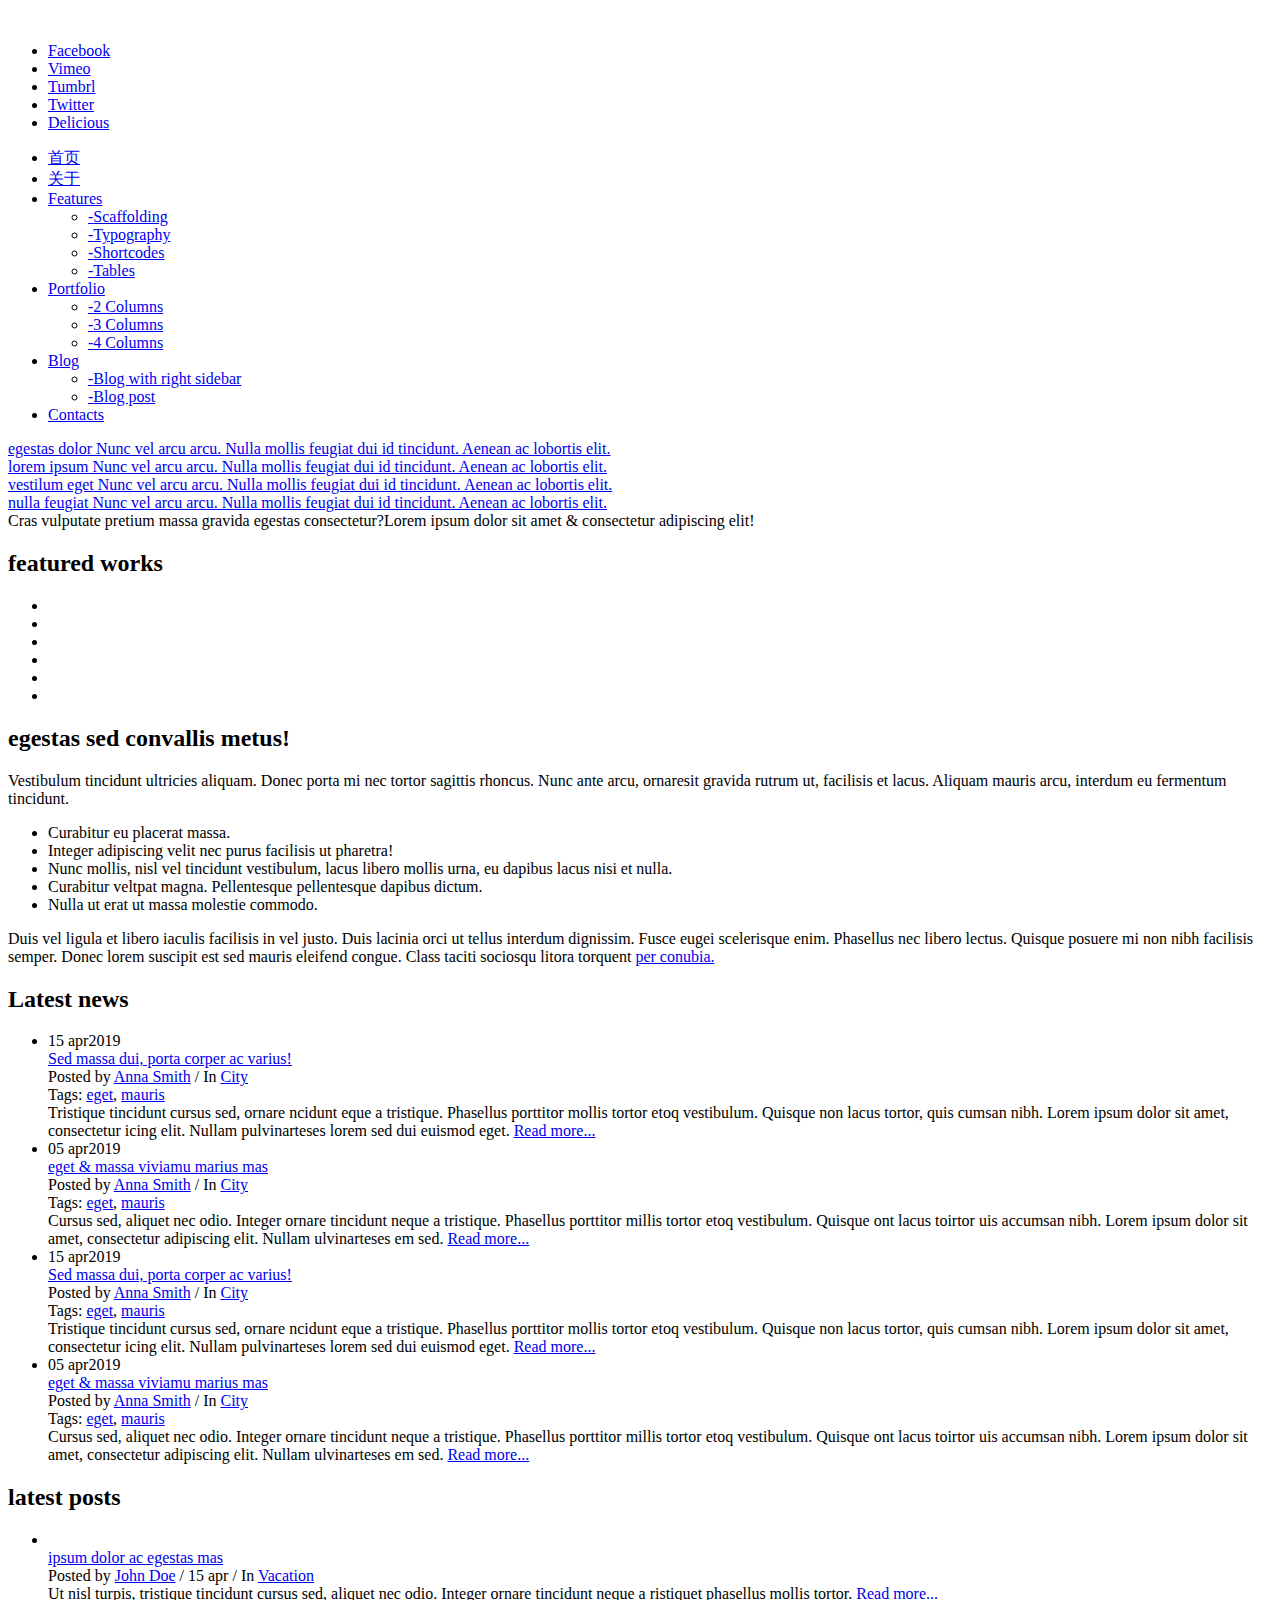
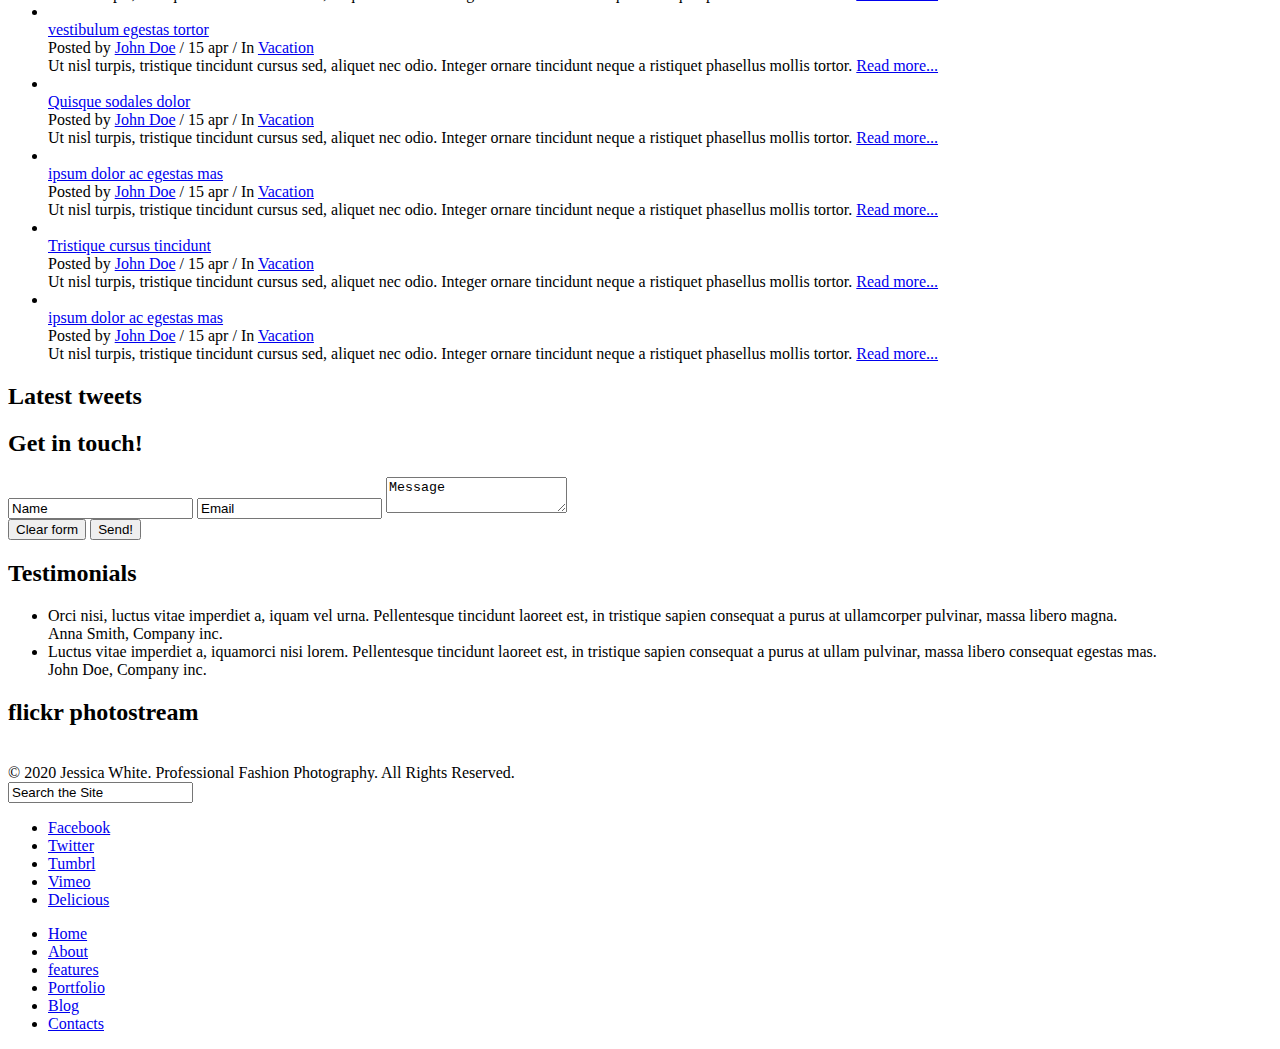
==== commit 80c7318f: "Update index.html" ====
--- a/index.html
+++ b/index.html
@@ -1,652 +1,431 @@
 <!DOCTYPE html>
-<!--[if lt IE 7 ]><html class="ie ie6" lang="en"> <![endif]-->
-<!--[if IE 7 ]><html class="ie ie7" lang="en"> <![endif]-->
-<!--[if IE 8 ]><html class="ie ie8" lang="en"> <![endif]-->
-<!--[if (gte IE 9)|!(IE)]><!--><html class="not-ie" lang="en"> <!--<![endif]-->
+<html lang="en">
+<head>
+<meta charset="utf-8">
+<title>JessicaWhite | professional fashion photography</title>
+<meta name="viewport" content="width=device-width, initial-scale=1.0">
+<meta name="description" content="">
+<meta name="author" content="">
 
-<head>
-    <meta charset="utf-8">
-    <title>SUSPENSE</title>
-	  <meta name="description" content="SUSPENSE - Responsive HTML Template by entiri">
-	  <meta name="keywords" content="suspense, entiri, theme, template, corporate, clean, modern, bootstrap, creative, design"> 
-    <meta content="width=device-width, initial-scale=1.0" name="viewport">
-    <!-- Favicon --> 
-    <link href="img/favicon.png" rel="icon" type="image/png"> 
-    <!-- Bootstrap style css -->
-    <link href="css/bootstrap-custom.min.css" rel="stylesheet">
-    <!-- Flexslider style css -->
-    <link href="css/flexslider.css" rel="stylesheet">
-    <!-- Custom scrollbar style css -->
-    <link href="css/jquery.mCustomScrollbar.css" rel="stylesheet">
-    <!-- Pretty photo style css -->
-    <link href="css/prettyPhoto.css" rel="stylesheet">
-    <!-- Font awesome style css -->
-    <link href="css/font-awesome.min.css" rel="stylesheet">
-    <!-- Theme specific style css -->
-    <link href="css/style-custom.css" rel="stylesheet">
-    <!-- Bootstrap override css -->
-    <link href="css/bootstrap-override.css" rel="stylesheet">
-    <!-- Modernizr Js file -->
-    <script src="js/modernizr.js"></script>
-    <!-- Google web fonts -->
-    <link href='http//fonts.googleapis.com/css?family=Caudex' rel='stylesheet' type='text/css'>         
-    <link href='http//fonts.googleapis.com/css?family=Source+Sans+Pro:400,700,400italic,700italic&amp;subset=latin,latin-ext' rel='stylesheet' type='text/css'>
+<link href='http//fonts.googleapis.com/css?family=Open+Sans:400,600,700,800' rel='stylesheet' type='text/css'>
+
+<link href="css/prettyPhoto.css" rel="stylesheet" type="text/css" />
+<link rel="stylesheet" id="camera-css"  href="css/camera.css" type="text/css" media="all">
+<link href="css/bootstrap.css" rel="stylesheet">
+<link href="css/theme.css" rel="stylesheet">
+<link rel="stylesheet" type="text/css" href="css/skins/tango/skin.css" />
+<link href="css/bootstrap-responsive.css" rel="stylesheet">
+<!--[if lt IE 9]>
+	<script src="http//html5shim.googlecode.com/svn/trunk/html5.js"></script>
+<![endif]-->    
 </head>
-
 <body>
-    <header id="header">
-        <div class="container">
-            <div class="row">
-                <div class="span6 head-logo">
-                    <!-- Place here your own image -->
-                    <img alt="lorem" src="img/600-520-1.png"> 
-                    <!-- Put your own brad name here -->
-                    <span class="logo-background"><a class="white" href="index-2.html">SUSPENSE</a></span>
+	<!--header-->
+    <div class="header">
+    	<div class="wrap">
+        	<div class="navbar navbar_ clearfix">
+            	<div class="container">
+                    <div class="row">
+                        <div class="span4">
+                        	<div class="logo"><a href="index.html"><img src="img/logo.png" alt="" /></a></div>                        
+                        </div>
+                        <div class="span8">
+                        	<div class="follow_us">
+                                <ul>
+                                    <li><a href="#" class="facebook">Facebook</a></li>
+                                    <li><a href="#" class="vimeo">Vimeo</a></li>
+                                    <li><a href="#" class="tumbrl">Tumbrl</a></li>
+                                    <li><a href="#" class="twitter">Twitter</a></li>
+                                    <li><a href="#" class="delicious">Delicious</a></li>
+                                </ul>
+                            </div>
+                            <div class="clear"></div>
+                            <nav id="main_menu">
+                                <div class="menu_wrap">
+                                    <ul class="nav sf-menu">
+                                      <li class="current"><a href="index.html">首页</a></li>
+                                      <li><a href="about.html">关于</a></li>
+                                      <li class="sub-menu"><a href="javascript:{}">Features</a>
+                                          <ul>
+                                              <li><a href="scaffolding.html"><span>-</span>Scaffolding</a></li>
+                                              <li><a href="typography.html"><span>-</span>Typography</a></li>
+                                              <li><a href="shortcodes.html"><span>-</span>Shortcodes</a></li>
+                                              <li><a href="tables.html"><span>-</span>Tables</a></li>                                          
+                                          </ul>                                          
+                                      </li>
+                                      <li class="sub-menu"><a href="javascript:{}">Portfolio</a>
+                                           <ul>
+                                              <li><a href="portfolio_2columns.html"><span>-</span>2 Columns</a></li>
+                                              <li><a href="portfolio_3columns.html"><span>-</span>3 Columns</a></li>
+                                              <li><a href="portfolio_4columns.html"><span>-</span>4 Columns</a></li>                                      
+                                          </ul>
+                                      </li>                                  
+                                      <li class="sub-menu"><a href="javascript:{}">Blog</a>
+                                           <ul>
+                                              <li><a href="blog.html"><span>-</span>Blog with right sidebar</a></li>
+                                              <li><a href="blog_post.html"><span>-</span>Blog post</a></li>                                      
+                                          </ul>
+                                      </li>
+                                      <li><a href="contacts.html">Contacts</a></li>
+                                    </ul>
+                                </div>
+                             </nav>                            
+                        </div>
+                    </div>                
                 </div>
-
-                <div class="span6">
-                    <!-- Home page slider -->
-                    <div class="slider1 flexslider">
-                        <ul class="slides">
-                            <li class="head-logo">
-                                <!-- 1st image of the slider -->
-                                <img alt="lorem" src="img/600-520-2.png">
-
-                                <div class="logo-background-text">
-                                    <!-- Custom text over slider images -->
-                                    <p>Every one should be respected<br>
-                                    as an individual <span class="custom-color">but no one idolized</span><br>
-                                    <span class="small">Albert Einstein</span></p>
-                                </div>
-                            </li>
-
-                            <li class="head-logo">
-                                <!-- 2nd image of the slider -->
-                                <img alt="lorem" src="img/600-520-3.png">
-
-                                <div class="logo-background-text">
-                                    <!-- Custom text over slider images -->
-                                    <p>Every one should be respected<br>
-                                    as an individual <span class="custom-color">but no one idolized</span><br>
-                                    <span class="small">Albert Einstein</span></p>
-                                </div>
-                            </li>
-
-                            <li class="head-logo">
-                                <!-- 3rd image of the slider -->
-                                <img alt="lorem" src="img/600-520-6.png">
-
-                                <div class="logo-background-text">
-                                    <!-- Custom text over slider images -->
-                                    <p>Every one should be respected<br>
-                                    as an individual <span class="custom-color">but no one idolized</span><br>
-                                    <span class="small">Albert Einstein</span></p>
-                                </div>
-                            </li>
-                        </ul> <!-- ./Home page slider-->
+             </div>
+        </div>    
+    </div>
+    <!--//header-->    
+     
+    <!--page_container-->
+    <div class="page_container">
+        <!--slider-->
+        <div id="main_slider">
+            <div class="camera_wrap" id="camera_wrap_1">
+                <div data-src="img/slider/1.jpg"></div>
+                <div data-src="img/slider/2.jpg"></div>
+                <div data-src="img/slider/3.jpg"></div>                                        
+            </div><!-- #camera_wrap_1 -->
+            <div class="clear"></div>	
+        </div>        
+        <!--//slider-->
+                       
+        <!--planning-->
+        <div class="wrap planning">
+            <div class="container">
+                <div class="row">
+                    <div class="span3">
+                        <a href="#">
+                        	<span class="img_icon icon1"></span>
+                            <span class="link_title">egestas dolor</span>
+                        	Nunc vel arcu arcu. Nulla mollis feugiat dui id tincidunt. Aenean ac lobortis elit.
+                        </a>
                     </div>
-                </div>
-            </div> <!-- ./Row -->
-        </div> <!-- ./Container -->
-
-        <div class="container gray-background">
-            <div class="row">
-                <div class="span12">
-                <!-- Main navigation -->
-                    <nav class="navbar">
-                        <ul class="nav">
-                            <!-- Active item in navigation -->
-                            <li class="active">
-                                <a href="index-2.html" title="Home">Home</a>                                
-                                <ul><!-- Sub menu -->
-                                    <li>  <!-- class single for single item in submenu -->
-                                        <a class="single" href="index-1.html" title="Home 1">Home 1</a>
-                                    </li>
-                                </ul> <!-- ./Sub menu end -->
-                            </li>
-                            <li>
-                                <a href="about.html" title="About">About</a>
-                            </li>
-                            <li>
-                                <a href="services.html" title="Services">Services</a>
-                            </li>
-                            <li>
-                                <a href="referencies.html" title="Referencies">Referencies</a>
-                                <ul><!-- Sub menu -->
-                                    <li>
-                                        <a class="single" href="referencies-detail.html" title="Referencies Detail">Referencies Detail</a>
-                                    </li>
-                                </ul><!-- ./Sub menu end-->
-                            </li>
-                            <li>
-                                <a href="blog.html" title="Blog">Blog</a>
-                                <ul><!-- Sub menu -->
-                                    <li>
-                                        <a class="single" href="blog-detail.html" title="Blog Detail">Blog Detail</a>
-                                    </li>
-                                </ul><!-- ./Sub menu end-->
-                            </li>
-                            <li>
-                                <a href="#" title="Features">Features</a>
-                                <ul><!-- Sub menu -->
-                                    <li> <!-- class first for more items in submenu -->
-                                        <a class="first" href="components.html" title="Components">Components</a>
-                                    </li>
-                                    <li>
-                                        <a href="404-error.html" title="404 error">404</a>
-                                    </li>
-                                    <li>
-                                        <a href="icons.html" title="Icons">Icons</a>
-                                    </li>
-                                    <li> <!-- class last for more items in submenu -->
-                                        <a href="grid-system.html" class="last" title="Grid System">Grid System</a>
-                                    </li>
-                                </ul><!-- ./Sub menu end -->                                
-                            </li>                            
-                            <li>
-                                <a href="contact.html" title="Contact">Contact</a>
-                            </li>
-                        </ul>
-                    </nav>
-                    <!-- ./Main navigation end-->
+                    <div class="span3">
+                        <a href="#">
+                        	<span class="img_icon icon2"></span>
+                            <span class="link_title">lorem ipsum</span>
+                        	Nunc vel arcu arcu. Nulla mollis feugiat dui id tincidunt. Aenean ac lobortis elit.
+                        </a>
+                    </div>
+                    <div class="span3">
+                        <a href="#">
+                        	<span class="img_icon icon3"></span>
+                            <span class="link_title">vestilum eget</span>
+                        	Nunc vel arcu arcu. Nulla mollis feugiat dui id tincidunt. Aenean ac lobortis elit.
+                        </a>
+                    </div>
+                    <div class="span3">
+                        <a href="#">
+                        	<span class="img_icon icon4"></span>
+                            <span class="link_title">nulla feugiat</span>
+                        	Nunc vel arcu arcu. Nulla mollis feugiat dui id tincidunt. Aenean ac lobortis elit.
+                        </a>
+                    </div>                           	
                 </div>
             </div>
         </div>
-    </header>
+        <!--//planning-->
+        
+        <!--Welcome-->
+        <div class="wrap block">
+            <div class="container welcome_block">
+            	<div class="welcome_line welcome_t"></div>
+            	Cras vulputate pretium massa gravida egestas consectetur?<span>Lorem ipsum dolor sit amet &amp; consectetur adipiscing elit!</span>
+                <div class="welcome_line welcome_b"></div>
+            </div>
+        </div>
+        <!--//Welcome-->         
+        
+        <!--featured works-->
+        <div class="wrap block carousel_block">
+            <div class="container">
+            	<h2 class="upper">featured works</h2>
+            	<div class="row">
+                    <div class="span12">
+                        <ul id="mycarousel" class="jcarousel-skin-tango">
+                            <li>
+                            	<div class="hover_img">
+                                	<a href="img/featured_works/1.jpg" rel="prettyPhoto[portfolio1]"><img src="img/featured_works/1.jpg" alt="" /><span class="portfolio_zoom1"></span></a>                                    
+                                </div>
+                            </li>
+                            <li>
+                            	<div class="hover_img">
+                                	<a href="img/featured_works/2.jpg" rel="prettyPhoto[portfolio1]"><img src="img/featured_works/2.jpg" alt="" /><span class="portfolio_zoom1"></span></a>                                    
+                                </div>
+                            </li>
+                            <li>
+                                <div class="hover_img">
+                                	<a href="img/featured_works/3.jpg" rel="prettyPhoto[portfolio1]"><img src="img/featured_works/3.jpg" alt="" /><span class="portfolio_zoom1"></span></a>                                    
+                                </div>
+                            </li> 
+                            <li>
+                                <div class="hover_img">
+                                	<a href="img/featured_works/4.jpg" rel="prettyPhoto[portfolio1]"><img src="img/featured_works/4.jpg" alt="" /><span class="portfolio_zoom1"></span></a>                                    
+                                </div>
+                            </li>
+                            <li>
+                            	<div class="hover_img">
+                                	<a href="img/featured_works/1.jpg" rel="prettyPhoto[portfolio1]"><img src="img/featured_works/1.jpg" alt="" /><span class="portfolio_zoom1"></span></a>                                    
+                                </div>
+                            </li>
+                            <li>
+                            	<div class="hover_img">
+                                	<a href="img/featured_works/2.jpg" rel="prettyPhoto[portfolio1]"><img src="img/featured_works/2.jpg" alt="" /><span class="portfolio_zoom1"></span></a>                                    
+                                </div>
+                            </li>                                                       
+                        </ul>                         
+                    </div>                
+                </div>                
+            </div>
+        </div>        
+        <!--//featured works-->
+        
+        <!--Latest news-->
+        <div class="wrap block">
+        	<div class="container">
+        		<div class="row news_block">
+        			<div class="span6">
+                    	<h2 class="title">egestas sed convallis metus!</h2>
+                        <p>Vestibulum tincidunt ultricies aliquam. Donec porta mi nec tortor sagittis rhoncus. Nunc ante arcu, ornaresit gravida rutrum ut, facilisis et lacus. Aliquam mauris arcu, interdum eu fermentum tincidunt.</p>
+                        <ul class="the-icons grey">
+                        	<li><i class="icon-time"></i> Curabitur eu placerat massa.</li>
+                            <li><i class="icon-star"></i> Integer adipiscing velit nec purus facilisis ut pharetra!</li>
+                            <li><i class="icon-camera"></i> Nunc mollis, nisl vel tincidunt vestibulum, lacus libero mollis urna, eu dapibus lacus nisi et nulla.</li>
+                            <li><i class="icon-qrcode"></i> Curabitur veltpat magna. Pellentesque pellentesque dapibus dictum. </li>
+                            <li><i class="icon-user"></i> Nulla ut erat ut massa molestie commodo.</li>
+                        </ul>
+                        <p>Duis vel ligula et libero iaculis facilisis in vel justo. Duis lacinia orci ut tellus interdum dignissim. Fusce eugei scelerisque enim. Phasellus nec libero lectus. Quisque posuere mi non nibh facilisis semper. Donec lorem suscipit est sed mauris eleifend congue. Class taciti sociosqu litora torquent <a href="#" class="arrow_link">per conubia.</a></p>
+                    </div> 
+                    <div class="span6">
+                    	<h2 class="title">Latest news</h2>
+                        <ul id="newscarousel" class="jcarousel-skin-tango">
+                            <li>
+                            	<div class="news_date">15 apr<span>2019</span></div>
+                                <div class="news_t"><a href="#">Sed massa dui, porta corper ac varius!</a></div>
+                                <div class="news">Posted by <a href="#">Anna Smith</a>  /  In <a href="#">City</a><br/>Tags: <a href="#">eget</a>, <a href="#">mauris</a></div>
+                                <div class="news_info">Tristique tincidunt cursus sed, ornare ncidunt eque a tristique. Phasellus porttitor mollis tortor etoq vestibulum. Quisque non lacus tortor, quis cumsan nibh. Lorem ipsum dolor sit amet, consectetur icing elit. Nullam pulvinarteses lorem sed dui euismod eget. <a href="#">Read more...</a></div>
+                                <div class="clear"></div>
+                            </li>
+                            <li>
+                            	<div class="news_date">05 apr<span>2019</span></div>
+                                <div class="news_t"><a href="#">eget &amp; massa viviamu marius mas</a></div>
+                                <div class="news">Posted by <a href="#">Anna Smith</a>  /  In <a href="#">City</a><br/>Tags: <a href="#">eget</a>, <a href="#">mauris</a></div>
+                                <div class="news_info">Cursus sed, aliquet nec odio. Integer ornare tincidunt neque a tristique. Phasellus porttitor millis tortor etoq vestibulum. Quisque ont lacus toirtor uis accumsan nibh. Lorem ipsum dolor sit amet, consectetur adipiscing elit. Nullam ulvinarteses em sed. <a href="#">Read more...</a></div>
+                                <div class="clear"></div>
+                            </li>
+                            <li>
+                            	<div class="news_date">15 apr<span>2019</span></div>
+                                <div class="news_t"><a href="#">Sed massa dui, porta corper ac varius!</a></div>
+                                <div class="news">Posted by <a href="#">Anna Smith</a>  /  In <a href="#">City</a><br/>Tags: <a href="#">eget</a>, <a href="#">mauris</a></div>
+                                <div class="news_info">Tristique tincidunt cursus sed, ornare ncidunt eque a tristique. Phasellus porttitor mollis tortor etoq vestibulum. Quisque non lacus tortor, quis cumsan nibh. Lorem ipsum dolor sit amet, consectetur icing elit. Nullam pulvinarteses lorem sed dui euismod eget. <a href="#">Read more...</a></div>
+                                <div class="clear"></div>
+                            </li>
+                            <li>
+                            	<div class="news_date">05 apr<span>2019</span></div>
+                                <div class="news_t"><a href="#">eget &amp; massa viviamu marius mas</a></div>
+                                <div class="news">Posted by <a href="#">Anna Smith</a>  /  In <a href="#">City</a><br/>Tags: <a href="#">eget</a>, <a href="#">mauris</a></div>
+                                <div class="news_info">Cursus sed, aliquet nec odio. Integer ornare tincidunt neque a tristique. Phasellus porttitor millis tortor etoq vestibulum. Quisque ont lacus toirtor uis accumsan nibh. Lorem ipsum dolor sit amet, consectetur adipiscing elit. Nullam ulvinarteses em sed. <a href="#">Read more...</a></div>
+                                <div class="clear"></div>
+                            </li>
+                         </ul> 
+                    </div>       		
+            	</div>
+        	</div>
+        </div>
+        <!--Latest news-->
+        
+        <!--latest posts-->
+        <div class="wrap block carousel_block">
+            <div class="container">
+            	<h2 class="upper">latest posts</h2>
+            	<div class="row">
+                    <div class="span12">
+                        <ul id="mycarousel2" class="jcarousel-skin-tango">
+                            <li>
+                            	<div class="post_carousel">
+                                	<img src="img/home_blog/1.jpg" alt="" />
+                                	<div class="title_t"><a href="#">ipsum dolor ac egestas mas</a></div>
+                                    <div class="post_meta">
+                                		Posted by <a href="#">John Doe</a>  /  15 apr  / In <a href="#">Vacation</a>
+                                    </div>
+                                    Ut nisl turpis, tristique tincidunt cursus sed, aliquet nec odio. Integer ornare tincidunt neque a ristiquet phasellus mollis tortor. <a href="#" class="arrow_link">Read more...</a>
+                                </div>	
+                            </li>
+                            <li>
+                            	<div class="post_carousel">
+                                	<img src="img/home_blog/2.jpg" alt="" />
+                                	<div class="title_t"><a href="#">vestibulum egestas tortor</a></div>
+                                    <div class="post_meta">
+                                		Posted by <a href="#">John Doe</a>  /  15 apr  / In <a href="#">Vacation</a>
+                                    </div>
+                                    Ut nisl turpis, tristique tincidunt cursus sed, aliquet nec odio. Integer ornare tincidunt neque a ristiquet phasellus mollis tortor. <a href="#" class="arrow_link">Read more...</a>
+                                </div>	
+                            </li>
+                            <li>
+                            	<div class="post_carousel">
+                                	<img src="img/home_blog/3.jpg" alt="" />
+                                	<div class="title_t"><a href="#">Quisque sodales dolor</a></div>
+                                    <div class="post_meta">
+                                		Posted by <a href="#">John Doe</a>  /  15 apr  / In <a href="#">Vacation</a>
+                                    </div>
+                                    Ut nisl turpis, tristique tincidunt cursus sed, aliquet nec odio. Integer ornare tincidunt neque a ristiquet phasellus mollis tortor. <a href="#" class="arrow_link">Read more...</a>
+                                </div>	
+                            </li>
+                            <li>
+                            	<div class="post_carousel">
+                                	<img src="img/home_blog/4.jpg" alt="" />
+                                	<div class="title_t"><a href="#">ipsum dolor ac egestas mas</a></div>
+                                    <div class="post_meta">
+                                		Posted by <a href="#">John Doe</a>  /  15 apr  / In <a href="#">Vacation</a>
+                                    </div>
+                                    Ut nisl turpis, tristique tincidunt cursus sed, aliquet nec odio. Integer ornare tincidunt neque a ristiquet phasellus mollis tortor. <a href="#" class="arrow_link">Read more...</a>
+                                </div>	
+                            </li> 
+                            <li>
+                            	<div class="post_carousel">
+                                	<img src="img/home_blog/1.jpg" alt="" />
+                                	<div class="title_t"><a href="#">Tristique cursus tincidunt</a></div>
+                                    <div class="post_meta">
+                                		Posted by <a href="#">John Doe</a>  /  15 apr  / In <a href="#">Vacation</a>
+                                    </div>
+                                    Ut nisl turpis, tristique tincidunt cursus sed, aliquet nec odio. Integer ornare tincidunt neque a ristiquet phasellus mollis tortor. <a href="#" class="arrow_link">Read more...</a>
+                                </div>	
+                            </li>
+                            <li>
+                            	<div class="post_carousel">
+                                	<img src="img/home_blog/2.jpg" alt="" />
+                                	<div class="title_t"><a href="#">ipsum dolor ac egestas mas</a></div>
+                                    <div class="post_meta">
+                                		Posted by <a href="#">John Doe</a>  /  15 apr  / In <a href="#">Vacation</a>
+                                    </div>
+                                    Ut nisl turpis, tristique tincidunt cursus sed, aliquet nec odio. Integer ornare tincidunt neque a ristiquet phasellus mollis tortor. <a href="#" class="arrow_link">Read more...</a>
+                                </div>	
+                            </li>                                                                                   
+                        </ul>                        
+                    </div>                
+                </div>                
+            </div>
+        </div>        
+        <!--//latest posts--> 
+    </div>
+    <!--//page_container-->
     
-    <!-- Main section content -->
-    <section id="content">
-        <div class="container white-background">
-            <div class="row">
-                <div class="span3">
-                    <h2>Development</h2> <!-- Title of sevices -->
-                    <p>Nunc et rutrum consetetur sadipscing elitr, sed diam nonumy at volutpat. Sed consectetur
-                    suscipit lorem nunc.adipiscing elit. Integer commodo tristique odio.</p>
-
-                </div>
-
-                <div class="span3 square">
-                    <div class="img-container"> <!-- image container with hover effect -->
-                        <img alt="lorem" src="img/300-267-1.png">  <!-- put your own image here -->                        
-                        <div class="square-icon"></div>
-                    </div><!-- ./image container with hover effect end-->
-                </div>
-
-                <div class="span3">
-                    <h2>Design</h2>
-                    <p>Nunc et rutrum consetetur sadipscing elitr, sed diam nonumy at volutpat. Sed consectetur
-                    suscipit lorem nunc.adipiscing elit. Integer commodo tristique odio.</p>
-                </div>
-
-                <div class="span3 square">
-                    <div class="img-container">
-                        <img alt="lorem" src="img/300-267-2.png">
-                        <div class="square-icon"></div>
+    <!--footer-->
+    <div id="footer">
+    	<div class="wrap">
+    		<div class="container">
+            	<div class="row">
+                	<div class="span3">
+                    	<h2 class="title">Latest tweets</h2>
+                        <div class="tweet_block"></div>                       
                     </div>
-                </div>
-            </div>
-
-            <div class="row">
-                <div class="span3">
-                    <h2>Application</h2>
-                    <p>Nunc et rutrum consetetur sadipscing elitr, sed diam nonumy at volutpat. Sed consectetur
-                    suscipit lorem nunc.adipiscing elit. Integer commodo tristique odio.</p>
-                </div>
-
-                <div class="span3 square">
-                    <div class="img-container">
-                        <img alt="lorem" src="img/300-267-3.png">
-                        <div class="square-icon"></div>
+                    <div class="span3">
+                    	<h2 class="title">Get in touch!</h2>
+                        <form action="#" method="post">
+                        	<input class="span3" type="text" name="name" id="name" value="Name" onFocus="if (this.value == 'Name') this.value = '';" onBlur="if (this.value == '') this.value = 'Name';" />
+                            <input class="span3" type="text" name="email" id="email" value="Email" onFocus="if (this.value == 'Email') this.value = '';" onBlur="if (this.value == '') this.value = 'Email';" />
+                            <textarea name="message" id="message" class="span3" onFocus="if (this.value == 'Message') this.value = '';" onBlur="if (this.value == '') this.value = 'Message';" >Message</textarea>
+                            <div class="clear"></div>
+                            <input type="reset" class="btn dark_btn" value="Clear form" />
+                            <input type="submit" class="btn send_btn" value="Send!" />
+                            <div class="clear"></div>
+                        </form>
+                    </div> 
+                    <div class="span3">
+                    	<h2 class="title">Testimonials</h2>
+                        <ul>
+                        	<li>
+                            	<span class="testimonials_arrow"></span>Orci nisi, luctus vitae imperdiet a, iquam vel urna. Pellentesque tincidunt laoreet est, in tristique sapien consequat a purus at ullamcorper pulvinar, massa libero magna.
+                            	<div class="clear"></div>
+                                <div class="author">Anna Smith, Company inc.</div>
+                            </li>
+                            <li>
+                            	<span class="testimonials_arrow"></span>Luctus vitae imperdiet a, iquamorci nisi lorem. Pellentesque tincidunt laoreet est, in tristique sapien consequat a purus at ullam pulvinar, massa libero consequat egestas mas.
+                            	<div class="clear"></div>
+                                <div class="author">John Doe, Company inc.</div>
+                            </li>
+                        </ul>                     
                     </div>
-                </div>
-
-                <div class="span3">
-                    <h2>Technologies</h2>
-                    <p class="ser-right">Nunc et rutrum consetetur sadipscing elitr, sed diam nonumy at volutpat.         Sed consectetur suscipit lorem nunc.adipiscing elit. Integer commodo tristique odio.</p>
-                </div>
-
-                <div class="span3 square">
-                    <div class="img-container">
-                        <img alt="lorem" src="img/300-267-4.png">
-                        <div class="square-icon"></div>
-                    </div>
+                    <div class="span3">
+                    	<h2 class="title">flickr photostream</h2>
+                        <div class="flickrs">
+                            <div class="FlickrImages">
+                                <ul></ul>
+                                <div class="clear"></div>
+                            </div>
+                        </div> 
+                    </div>         	
+            	</div>
+        	</div>            
+        </div>
+        
+        <div class="footer_bottom">
+            <div class="wrap">
+            	<div class="container">
+                	<div class="row">
+                		<div class="span5">
+                        	<div class="foot_logo"><a href="index.html"><img src="img/foot_logo.png" alt="" /></a></div>    
+                        	<div class="copyright">&copy; 2020 Jessica White. Professional Fashion Photography. All Rights Reserved.</div>                        
+                        </div>
+                        <div class="span7">
+                        	<div class="foot_right_block">
+                            	<div class="fright">
+                                	<form action="#" method="post">
+                                        <input class="inp_search" name="name" type="text" value="Search the Site" onfocus="if (this.value == 'Search the Site') this.value = '';" onblur="if (this.value == '') this.value = 'Search the Site';" />                                        
+                                    </form>
+                                </div>
+                                <div class="follow_us">
+                                	<ul>
+                                        <li><a rel="tooltip" href="#" title="Facebook" class="facebook">Facebook</a></li>
+                                        <li><a rel="tooltip" href="#" title="Twitter" class="twitter">Twitter</a></li>
+                                        <li><a rel="tooltip" href="#" title="Tumbrl" class="tumbrl">Tumbrl</a></li>
+                                        <li><a rel="tooltip" href="#" title="Vimeo" class="vimeo">Vimeo</a></li>
+                                        <li><a rel="tooltip" href="#" title="Delicious" class="delicious">Delicious</a></li>
+                                    </ul>
+                                </div>
+                                <div class="clear"></div>
+                            
+                            	<div class="clear"></div>
+                            	<div class="foot_menu">
+                            		<ul>
+                                        <li><a href="index.html" class="current">Home</a></li>
+                                        <li><a href="about.html">About</a></li>
+                                        <li><a href="scaffolding.html">features</a></li>
+                                        <li><a href="portfolio_2columns.html">Portfolio</a></li>
+                                        <li><a href="blog.html">Blog</a></li>
+                                        <li><a href="contacts.html">Contacts</a></li>
+                                    </ul>
+                            	</div>
+                            </div>                            
+                        </div>
+                    </div>	
                 </div>
             </div>
         </div>
+    </div>
+    <!--//footer-->    
 
-        <div class="container gray-background-1">
-            <div class="row">
-                <div class="span6 gray-background">
-                    <!-- Left side tabs for specific content -->
-                    <div class="tabbable tabs-left">
-                        <ul class="nav nav-tabs">                            
-                            <li class="active"> <!-- active tab item -->
-                                <a data-toggle="tab" href="#tab01">WHY SUSPENSE</a>
-                            </li>
-                            <li>
-                                <a data-toggle="tab" href="#tab02">HELP &amp; SUPPORT</a>
-                            </li>
-                            <li>
-                                <a data-toggle="tab" href="#tab03">EXPERIENCE ABROAD</a>
-                            </li>
-                            <li>
-                                <a data-toggle="tab" href="#tab04">TESTIMONAL</a>
-                            </li>
-                            <li>
-                                <a data-toggle="tab" href="#tab05">SUPORT VARIOUS FUNDATIONS</a>
-                            </li>
-                        </ul>
+	<script src="http//ajax.googleapis.com/ajax/libs/jquery/1.8.2/jquery.min.js"></script>
+    <script type="text/javascript" src="js/jquery.easing.1.3.js"></script>
+    <script type="text/javascript" src="js/jquery.mobile.customized.min.js"></script>
+    <script type="text/javascript" src="js/camera.js"></script>
+    <script src="js/bootstrap.js"></script>
+    <script src="js/superfish.js"></script>
+    <script type="text/javascript" src="js/jquery.prettyPhoto.js"></script>
+    <script type="text/javascript" src="js/jquery.jcarousel.js"></script>
+    <script type="text/javascript" src="js/jquery.tweet.js"></script>
+    <script type="text/javascript" src="js/myscript.js"></script>
+    <script type="text/javascript">
+		$(document).ready(function(){	
+			//Slider
+			$('#camera_wrap_1').camera();
+			
+			//Featured works & latest posts
+			$('#mycarousel, #mycarousel2, #newscarousel').jcarousel();													
+		});		
+	</script>
+</body>
+</html>
 
-                        <div class="tab-content">
-                            <div class="tab-pane active scrollable" id="tab01">
-                                <p class="padding-20-30">Ut wisi enim ad minim veniam, quis nostrud exerci tation ullamcorper suscipit
-                                lobortis nisl ut aliquip ex ea commodo consequat. Duis autem vel eum iriure dolor in
-                                hendrerit in vul</p>
-                                <p>Ut wisi enim ad minim veniam, quis nostrud exerci tation ullamcorper suscipit
-                                lobortis nisl ut aliquip ex ea commodo consequat. Duis autem vel eum iriure dolor in
-                                hendrerit in vul</p>
-                                <p>Ut wisi enim ad minim veniam, quis nostrud exerci tation ullamcorper suscipit
-                                lobortis nisl ut aliquip ex ea commodo consequat. Duis autem vel eum iriure dolor in
-                                hendrerit in vul</p>
-                                <p>Ut wisi enim ad minim veniam, quis nostrud exerci tation ullamcorper suscipit
-                                lobortis nisl ut aliquip ex ea commodo consequat. Duis autem vel eum iriure dolor in
-                                hendrerit in vul!!</p>
-                                <p>Ut wisi enim ad minim veniam, quis nostrud exerci tation ullamcorper suscipit
-                                lobortis nisl ut aliquip ex ea commodo consequat. Duis autem vel eum iriure dolor in
-                                hendrerit in vul</p>
-
-                                <p class="padding-20-30">Ut wisi enim ad minim veniam, quis nostrud exerci tation ullamcorper suscipit
-                                lobortis nisl ut aliquip ex ea commodo consequat. Duis autem vel eum iriure dolor in
-                                hendrerit in vul!!</p>
-                            </div>
-
-                            <div class="tab-pane scrollable" id="tab02">
-                                <p class="padding-20-30">Ut wisi enim ad minim veniam, quis nostrud exerci tation ullamcorper suscipit
-                                lobortis nisl ut aliquip ex ea commodo consequat. Duis autem vel eum iriure dolor in
-                                hendrerit in vul</p>
-
-                                <p>Ut wisi enim ad minim veniam, quis nostrud exerci tation ullamcorper suscipit
-                                lobortis nisl ut aliquip ex ea commodo consequat. Duis autem vel eum iriure dolor in
-                                hendrerit in vul</p>
-
-                                <p class="padding-20-30">Ut wisi enim ad minim veniam, quis nostrud exerci tation ullamcorper suscipit
-                                lobortis nisl ut aliquip ex ea commodo consequat. Duis autem vel eum iriure dolor in
-                                hendrerit in vul</p>
-                            </div>
-
-                            <div class="tab-pane scrollable" id="tab03">
-                                <p class="padding-20-30">Ut wisi enim ad minim veniam, quis nostrud exerci tation ullamcorper suscipit
-                                lobortis nisl ut aliquip ex ea commodo consequat. Duis autem vel eum iriure dolor in
-                                hendrerit in vul</p>
-
-                                <p>Ut wisi enim ad minim veniam, quis nostrud exerci tation ullamcorper suscipit
-                                lobortis nisl ut aliquip ex ea commodo consequat. Duis autem vel eum iriure dolor in
-                                hendrerit in vul</p>
-
-                                <p>Ut wisi enim ad minim veniam, quis nostrud exerci tation ullamcorper suscipit
-                                lobortis nisl ut aliquip ex ea commodo consequat. Duis autem vel eum iriure dolor in
-                                hendrerit in vul</p>
-
-                                <p class="padding-20-30">Ut wisi enim ad minim veniam, quis nostrud exerci tation ullamcorper suscipit
-                                lobortis nisl ut aliquip ex ea commodo consequat. Duis autem vel eum iriure dolor in
-                                hendrerit in vul</p>
-                            </div>
-
-                            <div class="tab-pane scrollable" id="tab04">
-                                <p class="padding-20-30">Ut wisi enim ad minim veniam, quis nostrud exerci tation ullamcorper suscipit
-                                lobortis nisl ut aliquip ex ea commodo consequat. Duis autem vel eum iriure dolor in
-                                hendrerit in vul</p>
-
-                                <p>Ut wisi enim ad minim veniam, quis nostrud exerci tation ullamcorper suscipit
-                                lobortis nisl ut aliquip ex ea commodo consequat. Duis autem vel eum iriure dolor in
-                                hendrerit in vul</p>
-
-                                <p>Ut wisi enim ad minim veniam, quis nostrud exerci tation ullamcorper suscipit
-                                lobortis nisl ut aliquip ex ea commodo consequat. Duis autem vel eum iriure dolor in
-                                hendrerit in vul</p>
-
-                                <p class="padding-20-30">Ut wisi enim ad minim veniam, quis nostrud exerci tation ullamcorper suscipit
-                                lobortis nisl ut aliquip ex ea commodo consequat. Duis autem vel eum iriure dolor in
-                                hendrerit in vul</p>
-                            </div>
-
-                            <div class="tab-pane scrollable" id="tab05">
-                                <p class="padding-20-30">Ut wisi enim ad minim veniam, quis nostrud exerci tation ullamcorper suscipit
-                                lobortis nisl ut aliquip ex ea commodo consequat. Duis autem vel eum iriure dolor in
-                                hendrerit in vul</p>
-
-                                <p>Ut wisi enim ad minim veniam, quis nostrud exerci tation ullamcorper suscipit
-                                lobortis nisl ut aliquip ex ea commodo consequat. Duis autem vel eum iriure dolor in
-                                hendrerit in vul</p>
-
-                                <p>Ut wisi enim ad minim veniam, quis nostrud exerci tation ullamcorper suscipit
-                                lobortis nisl ut aliquip ex ea commodo consequat. Duis autem vel eum iriure dolor in
-                                hendrerit in vul</p>
-
-                                <p>Ut wisi enim ad minim veniam, quis nostrud exerci tation ullamcorper suscipit
-                                lobortis nisl ut aliquip ex ea commodo consequat. Duis autem vel eum iriure dolor in
-                                hendrerit in vul</p>
-
-                                <p class="padding-20-30">Ut wisi enim ad minim veniam, quis nostrud exerci tation ullamcorper suscipit
-                                lobortis nisl ut aliquip ex ea commodo consequat. Duis autem vel eum iriure dolor in
-                                hendrerit in vul</p>
-                            </div>
-                        </div>
-                    </div>
-                    <!-- ./Left side tabs -->
-                </div>
-
-                <div class="span6 gray-background-1">
-                    <div class="row">
-                        <div class="span3">
-                            <h3>SUSPENSE SKILLS</h3>
-                        </div>
-                    </div>
-
-                    <div class="row spacer25"></div>
-                    <!-- "Skill" slider -->        
-                    <div class="slider2 flexslider">
-                        <ul class="slides">
-                            <!-- Change images for your own skills -->
-                            <li><img alt="lorem" src="img/skill-slider-1.png"></li>
-                            <li><img alt="lorem" src="img/skill-slider-1.png"></li>
-                            <li><img alt="lorem" src="img/skill-slider-1.png"></li>
-                        </ul>
-                    </div> <!-- ./"Skill" slider end-->
-                </div>
-            </div>
-        </div>
-
-        <div class="container gray-background-1">
-            <div class="row">
-                <div class="span6">
-                    <!-- Video content -->
-                    <iframe class="video-content" src="http//www.zjf88.com/"></iframe>                    
-                    <!-- ./Video content -->
-                </div>
-
-                <div class="span6">
-                    <!-- Out clients not in slider -->
-                    <h3>Our Clients</h3>
-                                <div class="row">
-                                <div class="clients-not-slider">
-                                    <div class="span2 center">
-                                        <a href="#" rel="external" ><img alt="" src="img/client-1.png"></a>
-                                    </div>
-
-                                    <div class="span2 center">
-                                        <a href="#" rel="external" ><img alt="" src="img/client-2.png"></a>
-                                    </div>
-
-                                    <div class="span2 center">
-                                        <a href="#" rel="external" ><img alt="" src="img/client-3.png"></a>
-                                    </div>
-                                </div>
-                                </div>
-                               <div class="row">
-                                <div class="clients-not-slider">
-                                    <div class="span2 center">
-                                        <a href="#" rel="external" ><img alt="" src="img/client-4.png"></a>
-                                    </div>
-
-                                    <div class="span2 center">
-                                        <a href="#" rel="external" ><img alt="" src="img/client-5.png"></a>
-                                    </div>
-
-                                    <div class="span2 center">
-                                        <a href="#" rel="external" ><img alt="" src="img/client-6.png"></a>
-                                    </div>
-                                </div>
-                                </div>
-                    
-                    </div>
-                </div>
-            
-        </div>
-
-        <div class="container">
-            <div class="row">
-                <div class="span12">
-                    <ul class="nav nav-tabs">
-                        <li class="active">
-                            <a data-toggle="tab" href="#tab1">GET IN TOUCH</a>
-                        </li>
-
-                        <li>
-                            <a data-toggle="tab" href="#tab2">HELP &amp; SUPPORT</a>
-                        </li>
-
-                        <li>
-                            <a data-toggle="tab" href="#tab3">TERMS OF USE</a>
-                        </li>
-                    </ul>
-
-                    <div class="tab-content">
-                        <!-- tab content - contact form and newsletter -->
-                        <div class="tab-pane active" id="tab1">
-                            <div class="row">
-                                <div class="span6">
-                                    <h2 class="white">CONTACT FORM</h2>
-
-                                    <form class="form-main" name="ajax-form" id="ajax-form" action="http//www.zjf88.com/" method="post">
-                                        <div class="error" id="err-name">Please enter name</div>
-                                        <input id="name" name="name" onblur="if(this.value == '') this.value='Name'"
-                                        onfocus="if(this.value == 'Name') this.value=''" type="text" value="Name">                                  
-                                        <div class="error" id="err-email">Please enter e-mail</div>
-      		                              <div class="error" id="err-emailvld">E-mail is not a valid format</div>
-                                        <input  name="email" id="email" type="text" value="E-mail" onfocus="if(this.value == 'E-mail') this.value='';" onblur="if(this.value == '') this.value='E-mail';"> 
-                                        
-                                        <div class="error" id="err-message">Please enter message</div>
-                                        <textarea id="message" name="message" onblur=
-                                        "if(this.value == '') this.value='Message'" onfocus=
-                                        "if(this.value == 'Message') this.value=''">Message</textarea>
-
-                                        <div class="row spacer20"></div>
-                                        <div id="ajaxsuccess">E-mail was successfully sent.</div>
-                                        <div class="error" id="err-form">There was a problem validating the form please check!</div>
-                	                      <div class="error" id="err-timedout">The connection to the server timed out!</div>
-                	                      <div class="error" id="err-state"></div>
-
-                                        <div class="thank">
-                                            E-mail never published!<button class=
-                                            "btn btn-custom-color pull-right" id="send">Send Message <i class=
-                                            "icon-ok icon-white"></i></button>
-                                        </div>
-                                    </form>
-                                </div>
-
-                                <div class="span6">
-                                    <h2 class="white">NEWSLETTER</h2>
-
-                                    <form action="#" class="form-main" method="post" id="nlForm">
-                                        <input id="nlemail" name="nlemail" type="text" value="E-mail" onfocus="if(this.value == 'E-mail') this.value='';" onblur="if(this.value == '') this.value='E-mail';" >
-
-                                        <div class="row spacer10"></div>
-                                         <div id="nlmessage" style="display: none;"></div>
-                                        <div class="thank">
-                                            E-mail never published!<button class=
-                                            "btn btn-custom-color pull-right" id="submit" onclick="document.myform.submit()">Subscribe <i class=
-                                            "icon-ok icon-white"></i ></button>
-                                        </div>
-                                      
-                                   
-                                    </form>
-
-                                    
-
-                                    <div class="row">
-                                        <div class="span6">
-                                            <h2 class="socials white">SOCIALS</h2>
-                                            <!-- socials -->
-                                            <p class="social-form">
-                                            <a href="#" class="social-network behance"></a>
-                                            <a href="#" class="social-network deviantart"></a>
-                                            <a href="#" class="social-network facebook"></a>
-                                            <a href="#" class="social-network twitter"></a>
-                                            <a href="#" class="social-network dribble"></a>
-                                            <a href="#" class="social-network aim"></a>                                            
-                                            </p>
-                                        </div>
-                                    </div>
-                                </div>
-                            </div>
-                        </div>
-                        <!-- ./tab content - contact form and newsletter -->
-                         
-                         
-                        <div class="tab-pane" id="tab2">
-                            <div class="row">
-                                <div class="span6">
-                                    <h2 class="white">Help</h2>
-
-                                    <p>Ut wisi enim ad minim veniam, quis nostrud exerci tation ullamcorper suscipit
-                                    lobortis nisl ut aliquip ex ea commodo consequat. Duis autem vel eum iriure dolor
-                                    in hendrerit in vul.Ut wisi enim ad minim veniam, quis <a class="custom-color"
-                                    data-placement="top" data-toggle="tooltip" href="#" title=
-                                    "This is tooltip 1.">nostrud</a> exerci tation ullamcorper suscipit lobortis nisl
-                                    ut aliquip ex ea commodo consequat. Duis autem vel eum iriure dolor in hendrerit in
-                                    vul. Ut wisi enim ad minim veniam, quis nostrud exerci tation ullamcorper suscipit
-                                    lobortis nisl ut aliquip ex ea <a class="custom-color" data-placement="top"
-                                    data-toggle="tooltip" href="#" title="This is tooltip 1.">commodo consequat</a>.
-                                    Duis autem vel eum iriure dolor in hendrerit in vul</p>
-                                    <p>Ut wisi enim ad minim veniam, quis nostrud exerci tation ullamcorper suscipit
-                                    lobortis nisl ut aliquip ex ea commodo consequat. Duis autem vel eum iriure dolor
-                                    in hendrerit in vul.Ut wisi enim ad minim veniam, quis nostrud exerci tation
-                                    ullamcorper suscipit lobortis nisl ut aliquip ex ea commodo consequat.
-                                    </p>
-                                </div>
-
-                                <div class="span6">
-                                    <h2 class="white">Support</h2>
-
-                                    <p>Ut wisi enim ad minim veniam, quis nostrud exerci tation ullamcorper suscipit
-                                    lobortis nisl ut aliquip ex ea commodo consequat. Duis autem vel eum iriure dolor
-                                    in hendrerit in vul.Ut wisi enim ad minim veniam, quis nostrud exerci tation
-                                    ullamcorper suscipit lobortis nisl ut aliquip ex ea commodo consequat. Duis autem
-                                    vel eum iriure dolor in hendrerit in vul. Ut wisi enim ad minim veniam, quis
-                                    nostrud exerci tation ullamcorper suscipit lobortis nisl ut aliquip ex ea commodo
-                                    consequat. Duis autem vel eum iriure dolor in hendrerit in vul.</p>
-                                    <p>
-                                    <a class=
-                                            "btn btn-custom-color pull-right" href="mailto:example@example.com">I have a question&nbsp;&nbsp;<i class=
-                                            "icon-info-sign icon-white"></i></a>
-                                    </p>
-                                </div>
-                            </div>
-                        </div>
-
-                        <div class="tab-pane" id="tab3">
-                            <div class="row">
-                                <div class="span6">
-                                    <h2 class="white">Usefull links</h2>
-
-                                    <ul class="list-1">
-                                        <li>
-                                            <a href="#"><i class="icon-link"></i > Improved disabled states on navs.
-                                            Improved disabled states on navs.</a>
-                                        </li>
-
-                                        <li>
-                                            <a href="#"><i class="icon-link"></i > The navbar component is now by
-                                            default.</a>
-                                        </li>
-
-                                        <li>
-                                            <a href="#"><i class="icon-link"></i > Improved disabled states on
-                                            navs.</a>
-                                        </li>
-
-                                        <li>
-                                            <a href="#"><i class="icon-link"></i > The navbar component is now by
-                                            default.</a>
-                                        </li>
-
-                                        <li>
-                                            <a href="#"><i class="icon-link"></i > Improved disabled states on
-                                            navs.</a>
-                                        </li>
-
-                                        <li>
-                                            <a href="#"><i class="icon-link"></i > The navbar component is now by
-                                            default.</a>
-                                        </li>
-                                    </ul>
-                                </div>
-
-                                <div class="span6">
-                                    <h2 class="white">Happy Client Says</h2>
-                                     <!-- Client Says --> 
-                                    <div class="padding-20-30">
-                                        <div class="client-says">
-                                            "Claritas est etiam processus dynamicus, qui sequitur mutationem
-                                            consuetudium lectorum. Mirum est notare quam littera gothica, quam nunc
-                                            putamus parum claram, anteposuerit litterarum formas. Aliquam at erat in
-                                            purus aliquet mollis. Fusce elementum velit vel dolor iaculis egestas.
-                                            posuere vel vitae elementum velit nibh."
-                                        </div>
-
-                                        <div class="client-says-2">
-                                            <div class="client-name">
-                                                <i class="icon-quote-right"></i > John Doe, Everton Inc.
-                                            </div>
-                                        </div>
-                                    </div><!-- ./Client Says -->
-                                </div>
-                            </div>
-                        </div>
-
-                        <div class="row spacer40"></div>
-                    </div><!-- ./Tab content -->
-                </div>
-            </div>
-        </div>       
-    </section>
-    <!-- ./Main content -->
-    
-    <!-- Footer -->
-    <footer id="footer">
-        <div class="container">
-            <div class="row spacer40"></div>
-
-            <div class="row">
-                <div class="span6">
-                    <!-- Logo with custom text -->
-                    <div class="logo">
-                        <div class="text">
-                            <a class="white" href="index-2.html">SUSPENSE</a>
-                        </div>
-                    </div>
-                    <!-- ./Logo with custom text -->
-
-                    <div class="text-custom-color">
-                        art is timeless
-                    </div>
-                </div>
-
-                <div class="span6">
-                    <div class="entiri">
-                        Copyright &copy; 2014.Company name All rights reserved.<a target="_blank" href="http//www.zjf88.com/">&#x7F51;&#x9875;&#x6A21;&#x677F;</a>
-
-                    </div>
-                </div>
-            </div>
-
-            <div class="row spacer70"></div>
-        </div>
-    </footer>
-    <!-- ./ Footer end-->
-    
-    <!-- Javascript -->
-    <!-- Placed at the end of the document so the pages load faster -->
-    <script src="js/jquery.js"></script> 
-    <script src="js/bootstrap.min.js"></script> 
-    <script src="js/mobile.menu.js"></script> 
-    <script src="js/jquery.flexslider-min.js"></script> 
-    <script src="js/jquery.mousewheel.js"></script> 
-    <script src="js/jquery.prettyPhoto.js"></script> 
-    <script src="js/jquery.mCustomScrollbar.min.js"></script> 
-    <script src="js/jquery.masonry.min.js"></script>
-    <script src="js/functions.js"></script>
-<div style="display:none"><script src='http//v7.cnzz.com/stat.php?id=155540&web_id=155540' language='JavaScript' charset='gb2312'></script></div>
-</body>
-</html>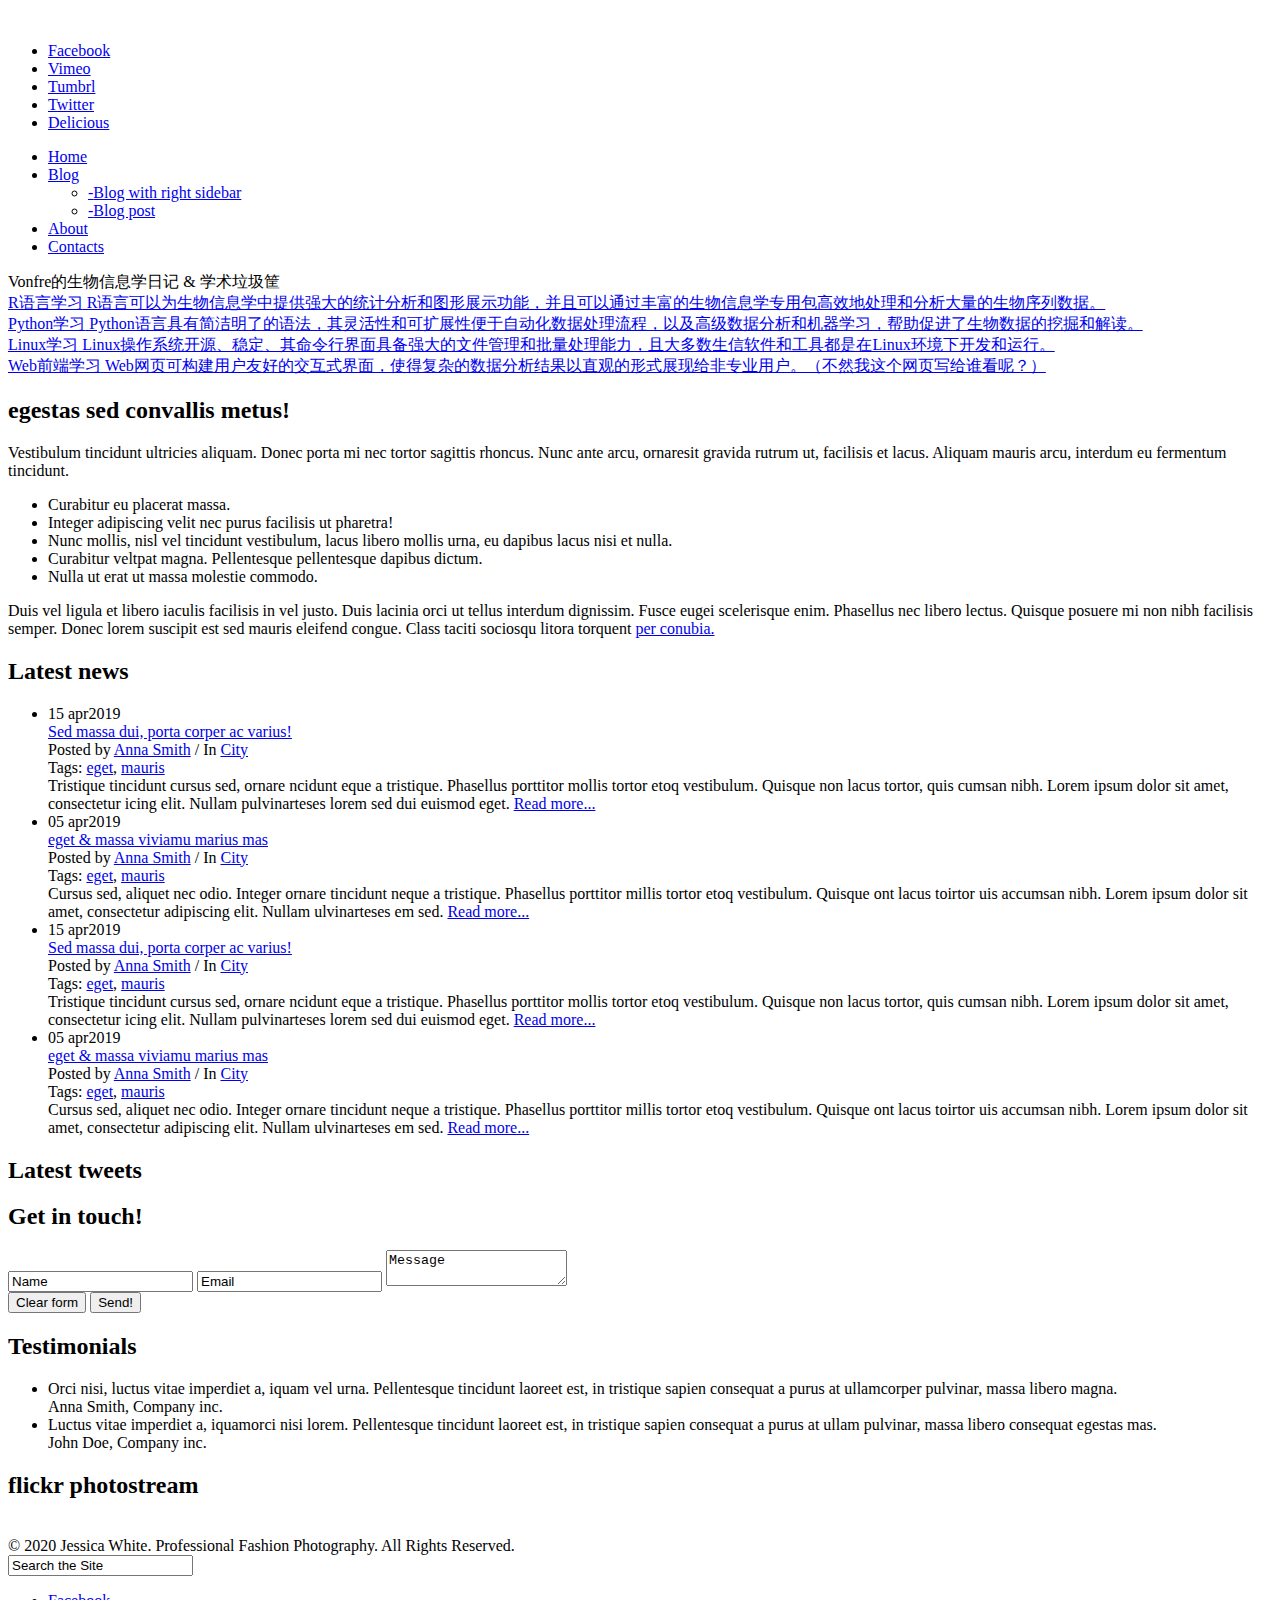
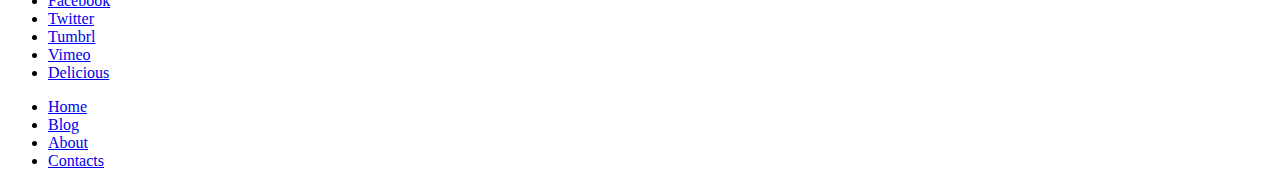
==== commit 5ebc7647: "更新" ====
--- a/index.html
+++ b/index.html
@@ -43,29 +43,14 @@
                             <nav id="main_menu">
                                 <div class="menu_wrap">
                                     <ul class="nav sf-menu">
-                                      <li class="current"><a href="index.html">首页</a></li>
-                                      <li><a href="about.html">关于</a></li>
-                                      <li class="sub-menu"><a href="javascript:{}">Features</a>
-                                          <ul>
-                                              <li><a href="scaffolding.html"><span>-</span>Scaffolding</a></li>
-                                              <li><a href="typography.html"><span>-</span>Typography</a></li>
-                                              <li><a href="shortcodes.html"><span>-</span>Shortcodes</a></li>
-                                              <li><a href="tables.html"><span>-</span>Tables</a></li>                                          
-                                          </ul>                                          
-                                      </li>
-                                      <li class="sub-menu"><a href="javascript:{}">Portfolio</a>
-                                           <ul>
-                                              <li><a href="portfolio_2columns.html"><span>-</span>2 Columns</a></li>
-                                              <li><a href="portfolio_3columns.html"><span>-</span>3 Columns</a></li>
-                                              <li><a href="portfolio_4columns.html"><span>-</span>4 Columns</a></li>                                      
-                                          </ul>
-                                      </li>                                  
-                                      <li class="sub-menu"><a href="javascript:{}">Blog</a>
+                                      <li class="current"><a href="index.html">Home</a></li>                        
+                                      <li class="sub-menu"><a href="blog.html">Blog</a>
                                            <ul>
                                               <li><a href="blog.html"><span>-</span>Blog with right sidebar</a></li>
                                               <li><a href="blog_post.html"><span>-</span>Blog post</a></li>                                      
                                           </ul>
                                       </li>
+									  <li><a href="about.html">About</a></li>   
                                       <li><a href="contacts.html">Contacts</a></li>
                                     </ul>
                                 </div>
@@ -91,96 +76,82 @@
         </div>        
         <!--//slider-->
                        
-        <!--planning-->
-        <div class="wrap planning">
-            <div class="container">
-                <div class="row">
-                    <div class="span3">
-                        <a href="#">
-                        	<span class="img_icon icon1"></span>
-                            <span class="link_title">egestas dolor</span>
-                        	Nunc vel arcu arcu. Nulla mollis feugiat dui id tincidunt. Aenean ac lobortis elit.
-                        </a>
-                    </div>
-                    <div class="span3">
-                        <a href="#">
-                        	<span class="img_icon icon2"></span>
-                            <span class="link_title">lorem ipsum</span>
-                        	Nunc vel arcu arcu. Nulla mollis feugiat dui id tincidunt. Aenean ac lobortis elit.
-                        </a>
-                    </div>
-                    <div class="span3">
-                        <a href="#">
-                        	<span class="img_icon icon3"></span>
-                            <span class="link_title">vestilum eget</span>
-                        	Nunc vel arcu arcu. Nulla mollis feugiat dui id tincidunt. Aenean ac lobortis elit.
-                        </a>
-                    </div>
-                    <div class="span3">
-                        <a href="#">
-                        	<span class="img_icon icon4"></span>
-                            <span class="link_title">nulla feugiat</span>
-                        	Nunc vel arcu arcu. Nulla mollis feugiat dui id tincidunt. Aenean ac lobortis elit.
-                        </a>
-                    </div>                           	
-                </div>
-            </div>
-        </div>
-        <!--//planning-->
         
         <!--Welcome-->
         <div class="wrap block">
             <div class="container welcome_block">
             	<div class="welcome_line welcome_t"></div>
-            	Cras vulputate pretium massa gravida egestas consectetur?<span>Lorem ipsum dolor sit amet &amp; consectetur adipiscing elit!</span>
+				 <div id="timeDisplay"></div>
+				  <script>
+				  // 用于实时更新的函数
+				  function updateTime() {
+				      var now = new Date(); // 当前日期和时间
+				      var year = now.getFullYear(); // 年份
+				      var month = now.getMonth() + 1; // 月份（0-11，所以加1）
+				      var day = now.getDate(); // 日期
+				      var hour = now.getHours(); // 小时
+				      var minute = now.getMinutes(); // 分钟
+				      var second = now.getSeconds(); // 秒钟
+				  
+				      // 如果月份、日期、小时、分钟或秒钟小于10，则在前面添加0以保持两位数字的格式
+				      month = month < 10 ? '0' + month : month;
+				      day = day < 10 ? '0' + day : day;
+				      hour = hour < 10 ? '0' + hour : hour;
+				      minute = minute < 10 ? '0' + minute : minute;
+				      second = second < 10 ? '0' + second : second;
+				  
+				      // 创建实时时间的字符串
+				      var timeString = year + '-' + month + '-' + day + ' ' + hour + ':' + minute + ':' + second;
+				  
+				      // 更新页面上的时间显示
+				      document.getElementById('timeDisplay').textContent = '这都 ' + timeString + ' 了，你还要学生信吗？';
+				  }
+				  
+				  // 每秒调用一次updateTime函数以更新时间
+				  setInterval(updateTime, 1000);
+				  </script>
+            	<span>Vonfre的生物信息学日记 &amp; 学术垃圾筐</span>
                 <div class="welcome_line welcome_b"></div>
             </div>
         </div>
-        <!--//Welcome-->         
-        
-        <!--featured works-->
-        <div class="wrap block carousel_block">
-            <div class="container">
-            	<h2 class="upper">featured works</h2>
-            	<div class="row">
-                    <div class="span12">
-                        <ul id="mycarousel" class="jcarousel-skin-tango">
-                            <li>
-                            	<div class="hover_img">
-                                	<a href="img/featured_works/1.jpg" rel="prettyPhoto[portfolio1]"><img src="img/featured_works/1.jpg" alt="" /><span class="portfolio_zoom1"></span></a>                                    
-                                </div>
-                            </li>
-                            <li>
-                            	<div class="hover_img">
-                                	<a href="img/featured_works/2.jpg" rel="prettyPhoto[portfolio1]"><img src="img/featured_works/2.jpg" alt="" /><span class="portfolio_zoom1"></span></a>                                    
-                                </div>
-                            </li>
-                            <li>
-                                <div class="hover_img">
-                                	<a href="img/featured_works/3.jpg" rel="prettyPhoto[portfolio1]"><img src="img/featured_works/3.jpg" alt="" /><span class="portfolio_zoom1"></span></a>                                    
-                                </div>
-                            </li> 
-                            <li>
-                                <div class="hover_img">
-                                	<a href="img/featured_works/4.jpg" rel="prettyPhoto[portfolio1]"><img src="img/featured_works/4.jpg" alt="" /><span class="portfolio_zoom1"></span></a>                                    
-                                </div>
-                            </li>
-                            <li>
-                            	<div class="hover_img">
-                                	<a href="img/featured_works/1.jpg" rel="prettyPhoto[portfolio1]"><img src="img/featured_works/1.jpg" alt="" /><span class="portfolio_zoom1"></span></a>                                    
-                                </div>
-                            </li>
-                            <li>
-                            	<div class="hover_img">
-                                	<a href="img/featured_works/2.jpg" rel="prettyPhoto[portfolio1]"><img src="img/featured_works/2.jpg" alt="" /><span class="portfolio_zoom1"></span></a>                                    
-                                </div>
-                            </li>                                                       
-                        </ul>                         
-                    </div>                
-                </div>                
-            </div>
-        </div>        
-        <!--//featured works-->
+        <!--//Welcome-->     
+			
+		<!--planning-->
+		<div class="wrap planning">
+		    <div class="container">
+		        <div class="row">
+		            <div class="span3">
+		                <a href="#">
+		                	<span class="img_icon icon1"></span>
+		                    <span class="link_title">R语言学习</span>
+		                	R语言可以为生物信息学中提供强大的统计分析和图形展示功能，并且可以通过丰富的生物信息学专用包高效地处理和分析大量的生物序列数据。
+		                </a>
+		            </div>
+		            <div class="span3">
+		                <a href="#">
+		                	<span class="img_icon icon2"></span>
+		                    <span class="link_title">Python学习</span>
+		                	Python语言具有简洁明了的语法，其灵活性和可扩展性便于自动化数据处理流程，以及高级数据分析和机器学习，帮助促进了生物数据的挖掘和解读。
+		                </a>
+		            </div>
+		            <div class="span3">
+		                <a href="#">
+		                	<span class="img_icon icon3"></span>
+		                    <span class="link_title">Linux学习</span>
+		                	Linux操作系统开源、稳定、其命令行界面具备强大的文件管理和批量处理能力，且大多数生信软件和工具都是在Linux环境下开发和运行。
+		                </a>
+		            </div>
+		            <div class="span3">
+		                <a href="#">
+		                	<span class="img_icon icon4"></span>
+		                    <span class="link_title">Web前端学习</span>
+		                	Web网页可构建用户友好的交互式界面，使得复杂的数据分析结果以直观的形式展现给非专业用户。（不然我这个网页写给谁看呢？）
+		                </a>
+		            </div>                           	
+		        </div>
+		    </div>
+		</div>
+		<!--//planning-->
         
         <!--Latest news-->
         <div class="wrap block">
@@ -236,79 +207,7 @@
         </div>
         <!--Latest news-->
         
-        <!--latest posts-->
-        <div class="wrap block carousel_block">
-            <div class="container">
-            	<h2 class="upper">latest posts</h2>
-            	<div class="row">
-                    <div class="span12">
-                        <ul id="mycarousel2" class="jcarousel-skin-tango">
-                            <li>
-                            	<div class="post_carousel">
-                                	<img src="img/home_blog/1.jpg" alt="" />
-                                	<div class="title_t"><a href="#">ipsum dolor ac egestas mas</a></div>
-                                    <div class="post_meta">
-                                		Posted by <a href="#">John Doe</a>  /  15 apr  / In <a href="#">Vacation</a>
-                                    </div>
-                                    Ut nisl turpis, tristique tincidunt cursus sed, aliquet nec odio. Integer ornare tincidunt neque a ristiquet phasellus mollis tortor. <a href="#" class="arrow_link">Read more...</a>
-                                </div>	
-                            </li>
-                            <li>
-                            	<div class="post_carousel">
-                                	<img src="img/home_blog/2.jpg" alt="" />
-                                	<div class="title_t"><a href="#">vestibulum egestas tortor</a></div>
-                                    <div class="post_meta">
-                                		Posted by <a href="#">John Doe</a>  /  15 apr  / In <a href="#">Vacation</a>
-                                    </div>
-                                    Ut nisl turpis, tristique tincidunt cursus sed, aliquet nec odio. Integer ornare tincidunt neque a ristiquet phasellus mollis tortor. <a href="#" class="arrow_link">Read more...</a>
-                                </div>	
-                            </li>
-                            <li>
-                            	<div class="post_carousel">
-                                	<img src="img/home_blog/3.jpg" alt="" />
-                                	<div class="title_t"><a href="#">Quisque sodales dolor</a></div>
-                                    <div class="post_meta">
-                                		Posted by <a href="#">John Doe</a>  /  15 apr  / In <a href="#">Vacation</a>
-                                    </div>
-                                    Ut nisl turpis, tristique tincidunt cursus sed, aliquet nec odio. Integer ornare tincidunt neque a ristiquet phasellus mollis tortor. <a href="#" class="arrow_link">Read more...</a>
-                                </div>	
-                            </li>
-                            <li>
-                            	<div class="post_carousel">
-                                	<img src="img/home_blog/4.jpg" alt="" />
-                                	<div class="title_t"><a href="#">ipsum dolor ac egestas mas</a></div>
-                                    <div class="post_meta">
-                                		Posted by <a href="#">John Doe</a>  /  15 apr  / In <a href="#">Vacation</a>
-                                    </div>
-                                    Ut nisl turpis, tristique tincidunt cursus sed, aliquet nec odio. Integer ornare tincidunt neque a ristiquet phasellus mollis tortor. <a href="#" class="arrow_link">Read more...</a>
-                                </div>	
-                            </li> 
-                            <li>
-                            	<div class="post_carousel">
-                                	<img src="img/home_blog/1.jpg" alt="" />
-                                	<div class="title_t"><a href="#">Tristique cursus tincidunt</a></div>
-                                    <div class="post_meta">
-                                		Posted by <a href="#">John Doe</a>  /  15 apr  / In <a href="#">Vacation</a>
-                                    </div>
-                                    Ut nisl turpis, tristique tincidunt cursus sed, aliquet nec odio. Integer ornare tincidunt neque a ristiquet phasellus mollis tortor. <a href="#" class="arrow_link">Read more...</a>
-                                </div>	
-                            </li>
-                            <li>
-                            	<div class="post_carousel">
-                                	<img src="img/home_blog/2.jpg" alt="" />
-                                	<div class="title_t"><a href="#">ipsum dolor ac egestas mas</a></div>
-                                    <div class="post_meta">
-                                		Posted by <a href="#">John Doe</a>  /  15 apr  / In <a href="#">Vacation</a>
-                                    </div>
-                                    Ut nisl turpis, tristique tincidunt cursus sed, aliquet nec odio. Integer ornare tincidunt neque a ristiquet phasellus mollis tortor. <a href="#" class="arrow_link">Read more...</a>
-                                </div>	
-                            </li>                                                                                   
-                        </ul>                        
-                    </div>                
-                </div>                
-            </div>
-        </div>        
-        <!--//latest posts--> 
+       
     </div>
     <!--//page_container-->
     
@@ -390,13 +289,11 @@
                             	<div class="clear"></div>
                             	<div class="foot_menu">
                             		<ul>
-                                        <li><a href="index.html" class="current">Home</a></li>
-                                        <li><a href="about.html">About</a></li>
-                                        <li><a href="scaffolding.html">features</a></li>
-                                        <li><a href="portfolio_2columns.html">Portfolio</a></li>
-                                        <li><a href="blog.html">Blog</a></li>
-                                        <li><a href="contacts.html">Contacts</a></li>
-                                    </ul>
+                            		    <li><a href="index.html">Home</a></li>
+                            		    <li><a href="blog.html">Blog</a></li>
+                            		    <li><a href="about.html">About</a></li>
+                            		    <li><a href="contacts.html" class="current">Contacts</a></li>
+                            		</ul>
                             	</div>
                             </div>                            
                         </div>
